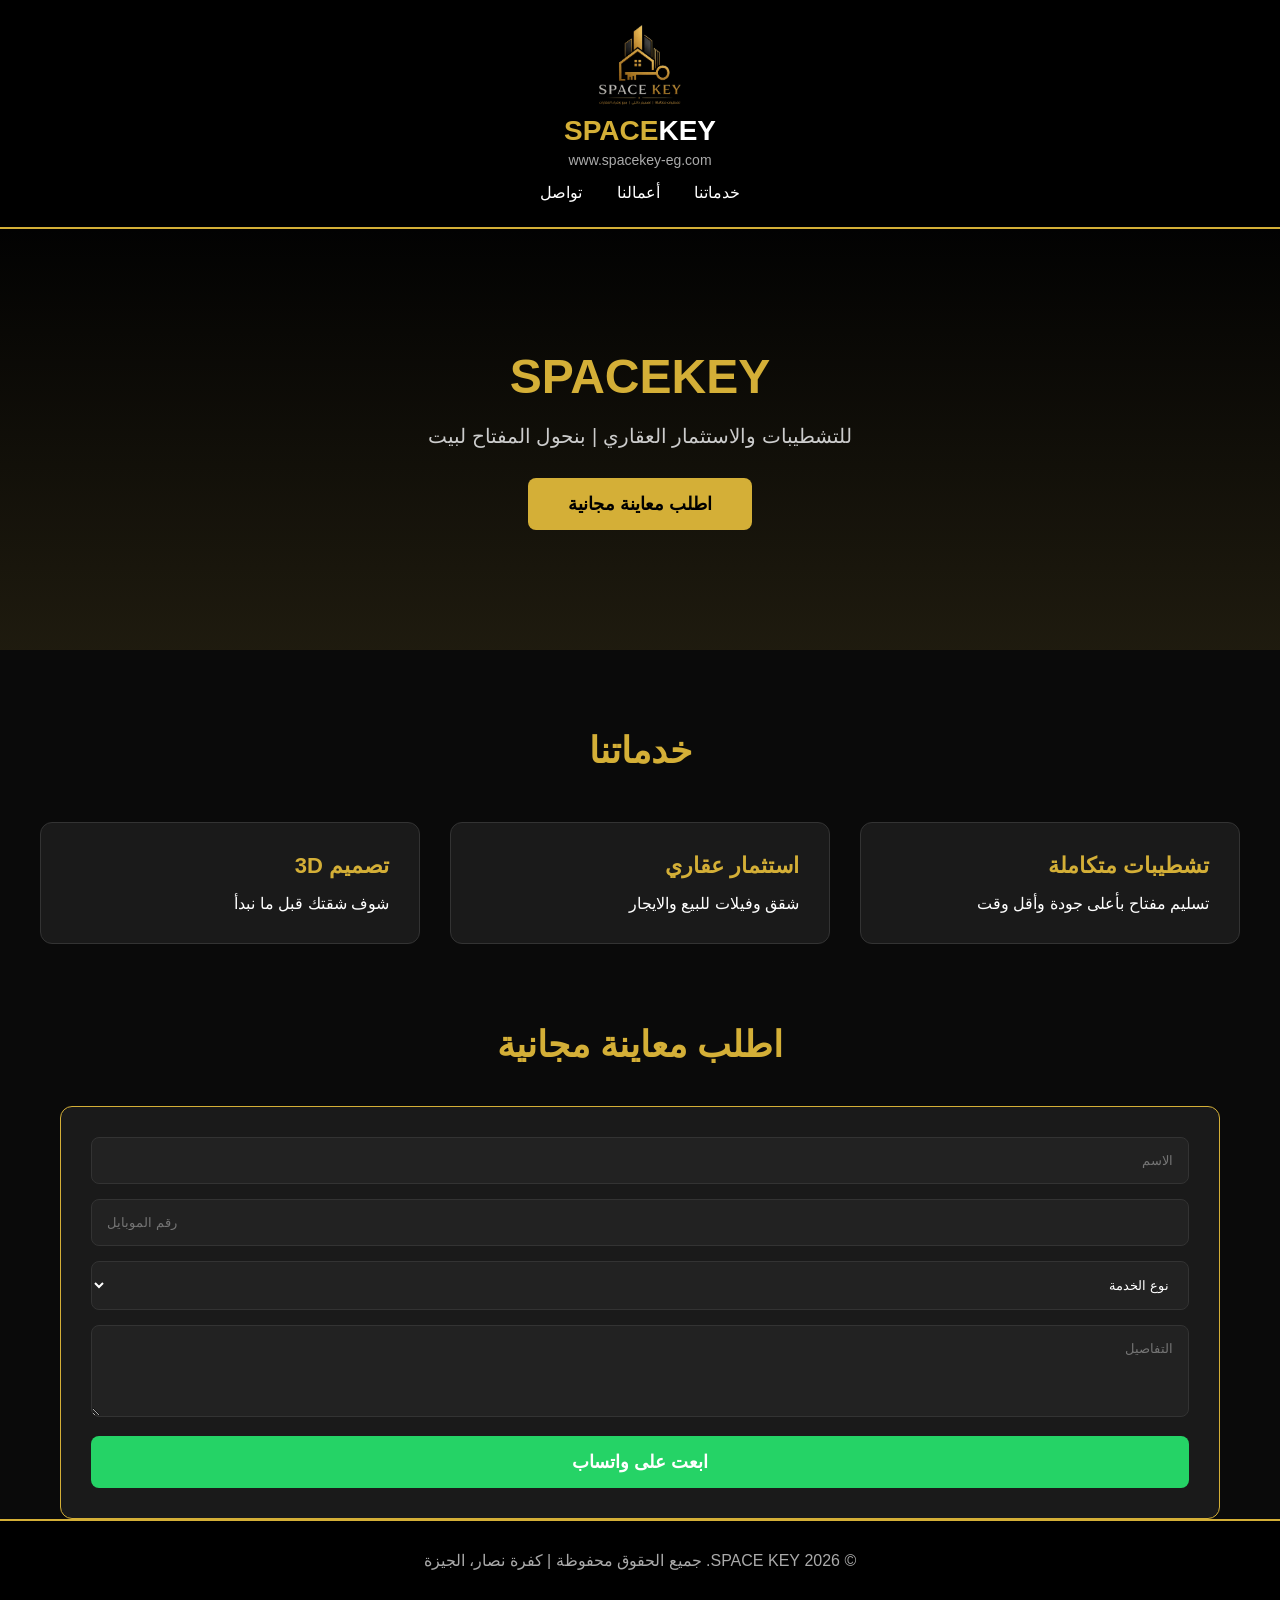
==== index.html @ 09a6b68d "Update index.html" ====
<!DOCTYPE html>
<html lang="ar" dir="rtl">
<head>
    <meta charset="UTF-8">
    <title>SPACE KEY | للتشطيبات والاستثمار العقاري</title>
    <meta name="viewport" content="width=device-width, initial-scale=1.0">
    <style>
        *{margin:0; padding:0; box-sizing:border-box; font-family:'Cairo', sans-serif;}
        body{background:#0a0a0a; color:#fff;}
        .container{max-width:1200px; margin:auto; padding:0 20px;}
        
        /* الهيدر الجديد */
        header{background:#000; padding:25px 0; border-bottom:2px solid #D4AF37; position:sticky; top:0; z-index:1000; text-align:center;}
        .logo-img{height:80px; display:block; margin:0 auto 10px;}
        .logo-text{font-size:28px; font-weight:bold; color:#D4AF37;}
        .logo-text span{color:#fff;}
        .domain{color:#aaa; font-size:14px; margin-top:5px;}
        nav{margin-top:15px;}
        nav a{color:#fff; text-decoration:none; margin:0 15px; transition:0.3s;}
        nav a:hover{color:#D4AF37;}
        
        /* البانر */
        .hero{background:linear-gradient(rgba(0,0,0,0.8), rgba(212,175,55,0.1)), url('https://images.unsplash.com/photo-1600585154340-be6161a56a0c?q=80') center/cover; padding:120px 0; text-align:center;}
        .hero h1{font-size:48px; margin-bottom:20px; color:#D4AF37;}
        .hero p{font-size:20px; margin-bottom:30px; color:#ccc;}
        .btn{background:#D4AF37; color:#000; padding:15px 40px; border:none; border-radius:8px; font-size:18px; font-weight:bold; cursor:pointer; text-decoration:none; display:inline-block; transition:0.3s;}
        .btn:hover{background:#fff; transform:scale(1.05);}
        
        /* الخدمات */
        .services{padding:80px 0;}
        .services h2{text-align:center; font-size:36px; margin-bottom:50px; color:#D4AF37;}
        .grid{display:grid; grid-template-columns:repeat(auto-fit, minmax(300px, 1fr)); gap:30px;}
        .card{background:#1a1a1a; padding:30px; border-radius:12px; border:1px solid #333; transition:0.3s;}
        .card:hover{border-color:#D4AF37; transform:translateY(-10px);}
        .card h3{color:#D4AF37; margin-bottom:15px; font-size:22px;}
        
        <!-- أعمالنا -->
<section class="portfolio" id="portfolio" style="padding:80px 0; background:#0a0a0a;">
    <div class="container">
        <h2 style="text-align:center; font-size:36px; margin-bottom:50px; color:#D4AF37;">أعمالنا</h2>
        
        <div class="grid">
            <!-- مشروع 1 -->
            <div class="card">
                <img src="project1.jpg" alt="تشطيب شقة" style="width:100%; height:220px; object-fit:cover; border-radius:8px; margin-bottom:15px;">
                <h3>تشطيب شقة 120م - المعادي</h3>
                <p>تسليم مفتاح خلال 45 يوم | ستايل مودرن</p>
            </div>

            <!-- مشروع 2 -->
            <div class="card">
                <img src="project2.jpg" alt="فيلا" style="width:100%; height:220px; object-fit:cover; border-radius:8px; margin-bottom:15px;">
                <h3>فيلا 400م - التجمع</h3>
                <p>تصميم داخلي + 3D قبل التنفيذ</p>
            </div>

            <!-- مشروع 3 -->
            <div class="card">
                <img src="project3.jpg" alt="مكتب" style="width:100%; height:220px; object-fit:cover; border-radius:8px; margin-bottom:15px;">
                <h3>مكتب إداري - الدقي</h3>
                <p>تشطيب تجاري فاخر</p>
            </div>
        </div>

        <div style="text-align:center; margin-top:40px;">
            <a href="https://wa.me/201xxxxxxxxx" class="btn">عايز شقة زي دي؟ كلمنا</a>
        </div>
    </div>
</section>
        
        /* الفورم */
        .contact{padding:80px 0; background:#111;}
        .contact h2{text-align:center; font-size:36px; margin-bottom:40px; color:#D4AF37;}
        form{background:#1a1a1a; padding:30px; border-radius:12px; border:1px solid #D4AF37;}
        input, select, textarea{width:100%; padding:15px; margin-bottom:15px; background:#222; border:1px solid #333; color:#fff; border-radius:8px;}
        input:focus, textarea:focus{border-color:#D4AF37; outline:none;}
        
        /* الفوتر */
        footer{background:#000; text-align:center; padding:30px 0; border-top:2px solid #D4AF37; color:#aaa;}
    </style>
</head>
<body>
    <header>
        <div class="container">
            <!-- اللوجو في النص -->
            <img src="images/logo.png" alt="SPACE KEY Logo" class="logo-img">

<div class="logo-text">
    SPACE<span>KEY</span>
</div>
            <div class="domain">www.spacekey-eg.com</div>
            
            <nav style="margin-top:15px;">
    <a href="#services">خدماتنا</a>
    <a href="#portfolio">أعمالنا</a>
    <a href="#contact">تواصل</a>
</nav>
        </div>
    </header>

    <section class="hero">
        <div class="container">
            <h1> SPACE<span>KEY</span> </h1>
            <p>للتشطيبات والاستثمار العقاري | بنحول المفتاح لبيت</p>
            <a href="#contact" class="btn">اطلب معاينة مجانية</a>
        </div>
    </section>

    <section class="services container" id="services">
        <h2>خدماتنا</h2>
        <div class="grid">
            <div class="card">
                <h3>تشطيبات متكاملة</h3>
                <p>تسليم مفتاح بأعلى جودة وأقل وقت</p>
            </div>
            <div class="card">
                <h3>استثمار عقاري</h3>
                <p>شقق وفيلات للبيع والايجار</p>
            </div>
            <div class="card">
                <h3>تصميم 3D</h3>
                <p>شوف شقتك قبل ما نبدأ</p>
            </div>
        </div>
    </section>

    <section class="contact" id="contact">
        <div class="container">
            <h2>اطلب معاينة مجانية</h2>
            <form id="whatsappForm">
                <input type="text" id="name" placeholder="الاسم" required>
                <input type="tel" id="phone" placeholder="رقم الموبايل" required>
                <select id="service">
                    <option>نوع الخدمة</option>
                    <option>تشطيب شقة</option>
                    <option>تشطيب فيلا</option>
                    <option>شراء عقار</option>
                </select>
                <textarea id="message" placeholder="التفاصيل" rows="4"></textarea>
                <button type="submit" class="btn" style="width:100%; background:#25D366; color:#fff;">ابعت على واتساب</button>
            </form>
        </div>
    </section>

    <footer>
        <p>© 2026 SPACE KEY. جميع الحقوق محفوظة | كفرة نصار، الجيزة</p>
    </footer>

    <script>
    document.getElementById('whatsappForm').addEventListener('submit', function(e){
        e.preventDefault();
        var name = document.getElementById('name').value;
        var phone = document.getElementById('phone').value;
        var service = document.getElementById('service').value;
        var message = document.getElementById('message').value;
        var whatsappMessage = `عميل جديد من موقع SPACE KEY %0A%0Aالاسم: ${name} %0Aالموبايل: ${phone} %0Aالخدمة: ${service} %0Aالتفاصيل: ${message}`;
        var whatsappURL = `https://wa.me/201011904232?text=${whatsappMessage}`;
        window.open(whatsappURL, '_blank');
    });
    </script>
</body>
</html>
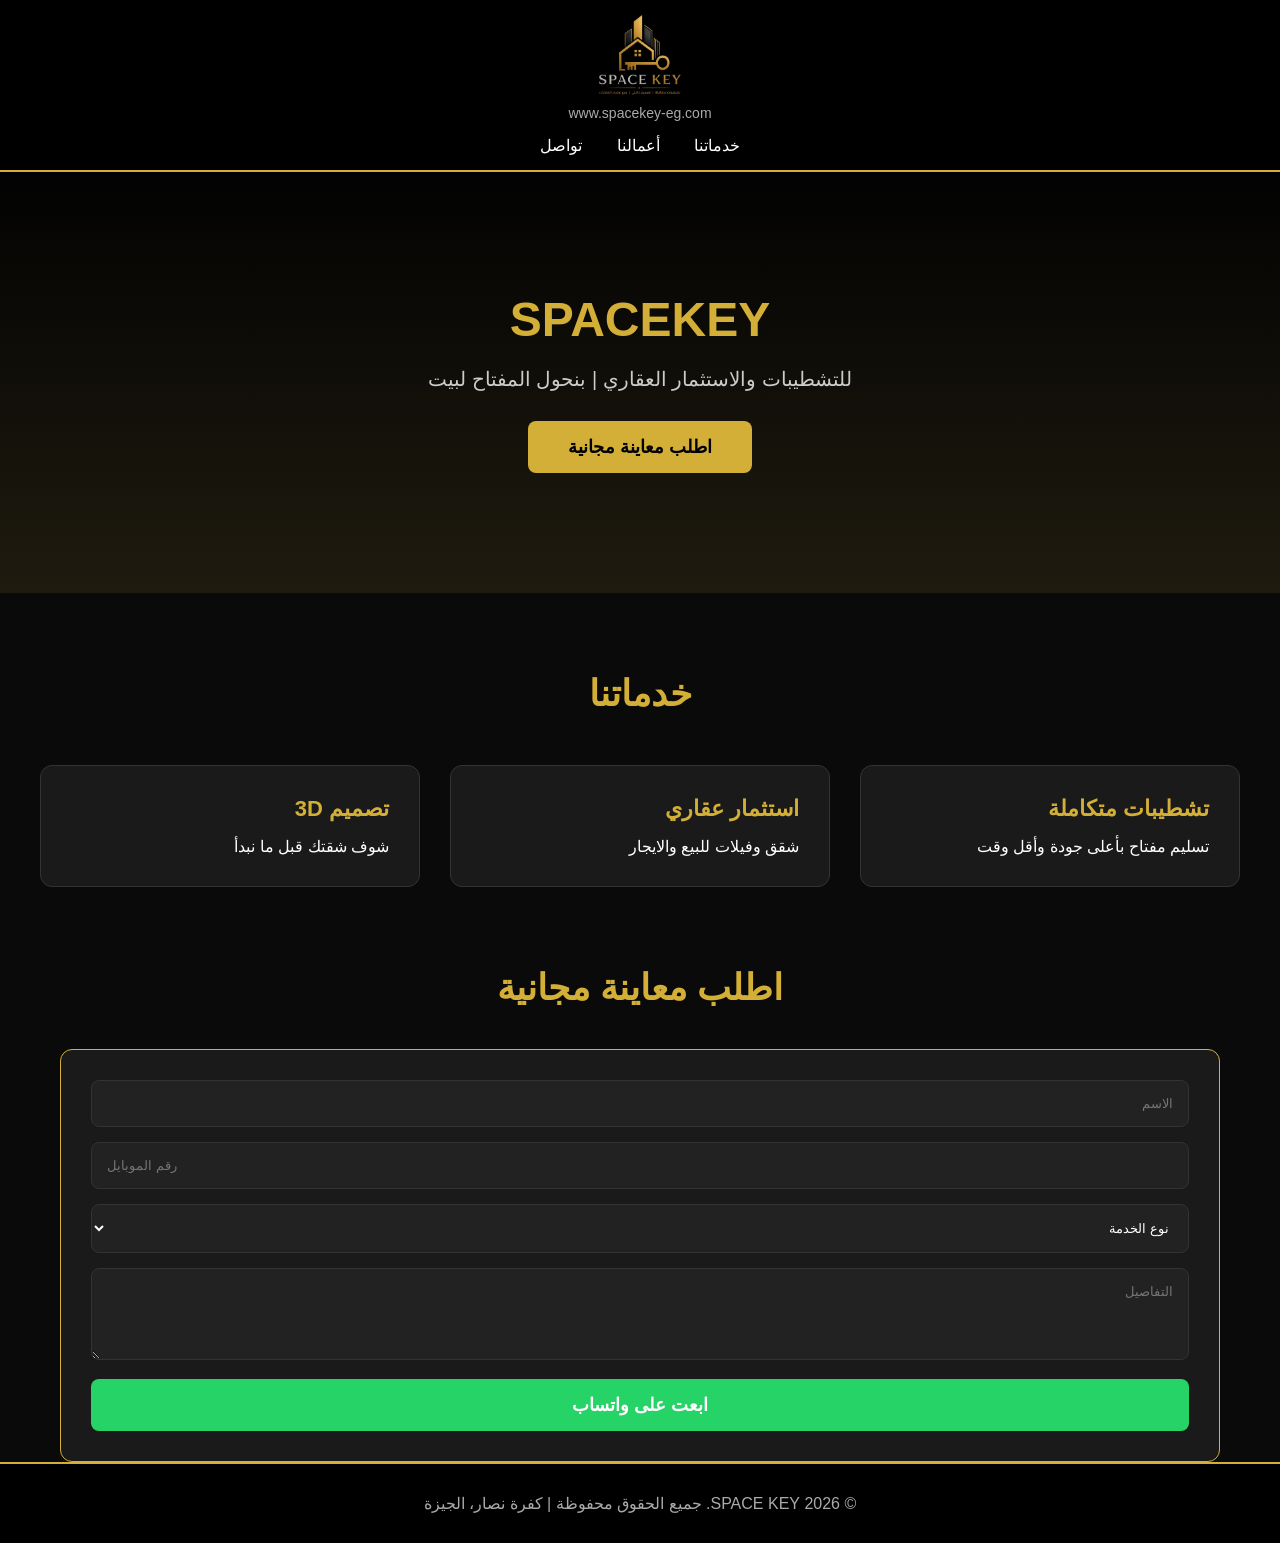
==== commit b4c9d510: "Update index.html" ====
--- a/index.html
+++ b/index.html
@@ -10,7 +10,7 @@
         .container{max-width:1200px; margin:auto; padding:0 20px;}
         
         /* الهيدر الجديد */
-        header{background:#000; padding:25px 0; border-bottom:2px solid #D4AF37; position:sticky; top:0; z-index:1000; text-align:center;}
+        header{background:#000; padding:15px 0; border-bottom:2px solid #D4AF37; position:sticky; top:0; z-index:1000; text-align:center;}
         .logo-img{height:80px; display:block; margin:0 auto 10px;}
         .logo-text{font-size:28px; font-weight:bold; color:#D4AF37;}
         .logo-text span{color:#fff;}
@@ -84,10 +84,6 @@
         <div class="container">
             <!-- اللوجو في النص -->
             <img src="images/logo.png" alt="SPACE KEY Logo" class="logo-img">
-
-<div class="logo-text">
-    SPACE<span>KEY</span>
-</div>
             <div class="domain">www.spacekey-eg.com</div>
             
             <nav style="margin-top:15px;">
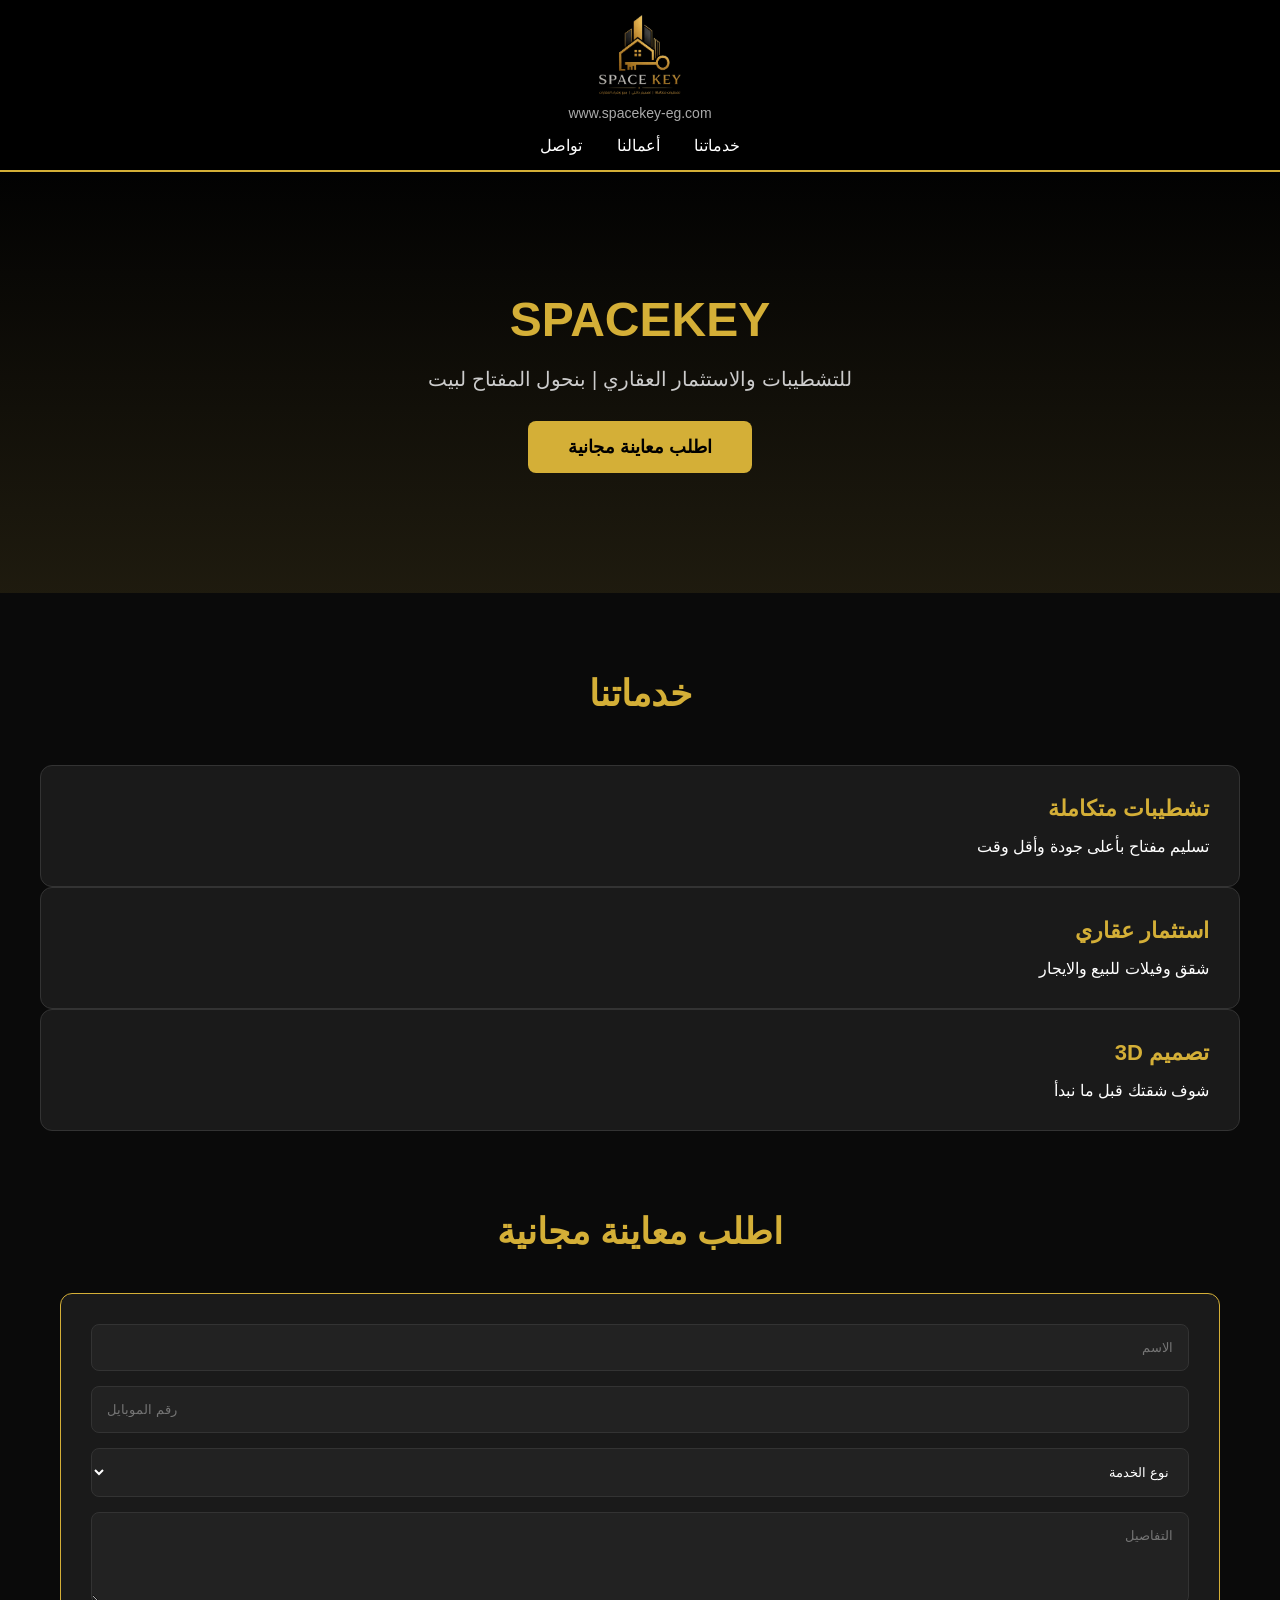
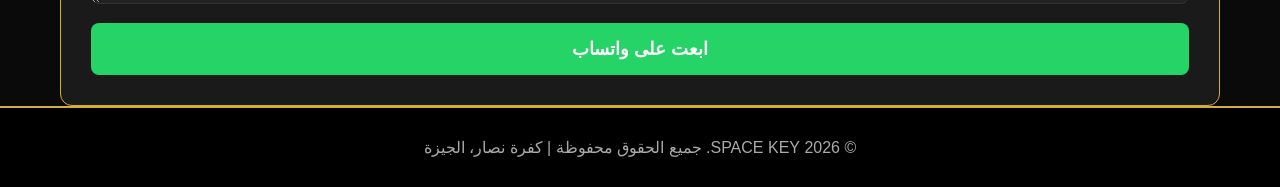
==== commit e319ab09: "Fix HTML encoding issues in index.html" ====
--- a/index.html
+++ b/index.html
@@ -29,11 +29,12 @@
         /* الخدمات */
         .services{padding:80px 0;}
         .services h2{text-align:center; font-size:36px; margin-bottom:50px; color:#D4AF37;}
+        <a href="#portfolio">أعمالنا</a>
         .grid{display:grid; grid-template-columns:repeat(auto-fit, minmax(300px, 1fr)); gap:30px;}
         .card{background:#1a1a1a; padding:30px; border-radius:12px; border:1px solid #333; transition:0.3s;}
         .card:hover{border-color:#D4AF37; transform:translateY(-10px);}
         .card h3{color:#D4AF37; margin-bottom:15px; font-size:22px;}
-        
+       
         <!-- أعمالنا -->
 <section class="portfolio" id="portfolio" style="padding:80px 0; background:#0a0a0a;">
     <div class="container">
@@ -63,7 +64,7 @@
         </div>
 
         <div style="text-align:center; margin-top:40px;">
-            <a href="https://wa.me/201xxxxxxxxx" class="btn">عايز شقة زي دي؟ كلمنا</a>
+            <a href="https://wa.me/201011904232" class="btn">عايز شقة زي دي؟ كلمنا</a>
         </div>
     </div>
 </section>
@@ -83,7 +84,7 @@
     <header>
         <div class="container">
             <!-- اللوجو في النص -->
-            <img src="images/logo.png" alt="SPACE KEY Logo" class="logo-img">
+            <img src="images/logo.png" alt="SPACE KEY Logo" class="logo-img" font-size:60px; >
             <div class="domain">www.spacekey-eg.com</div>
             
             <nav style="margin-top:15px;">
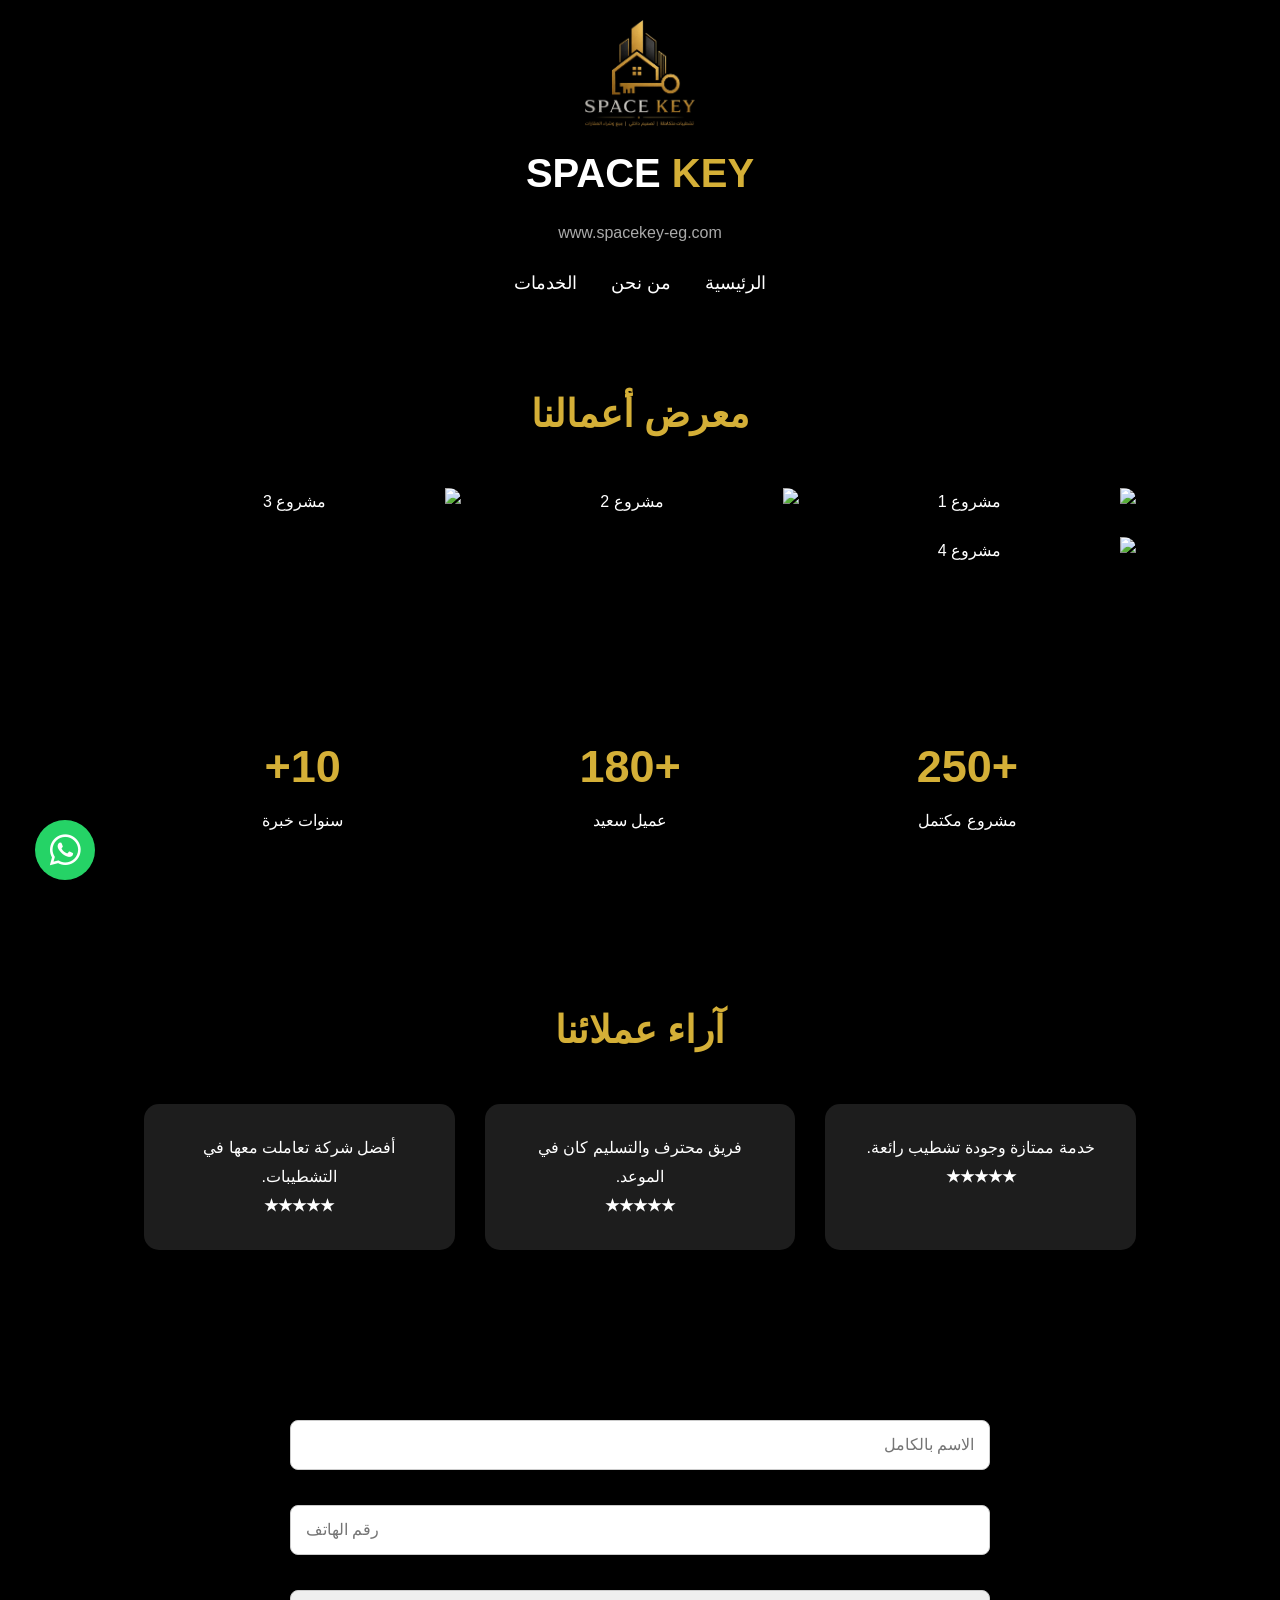
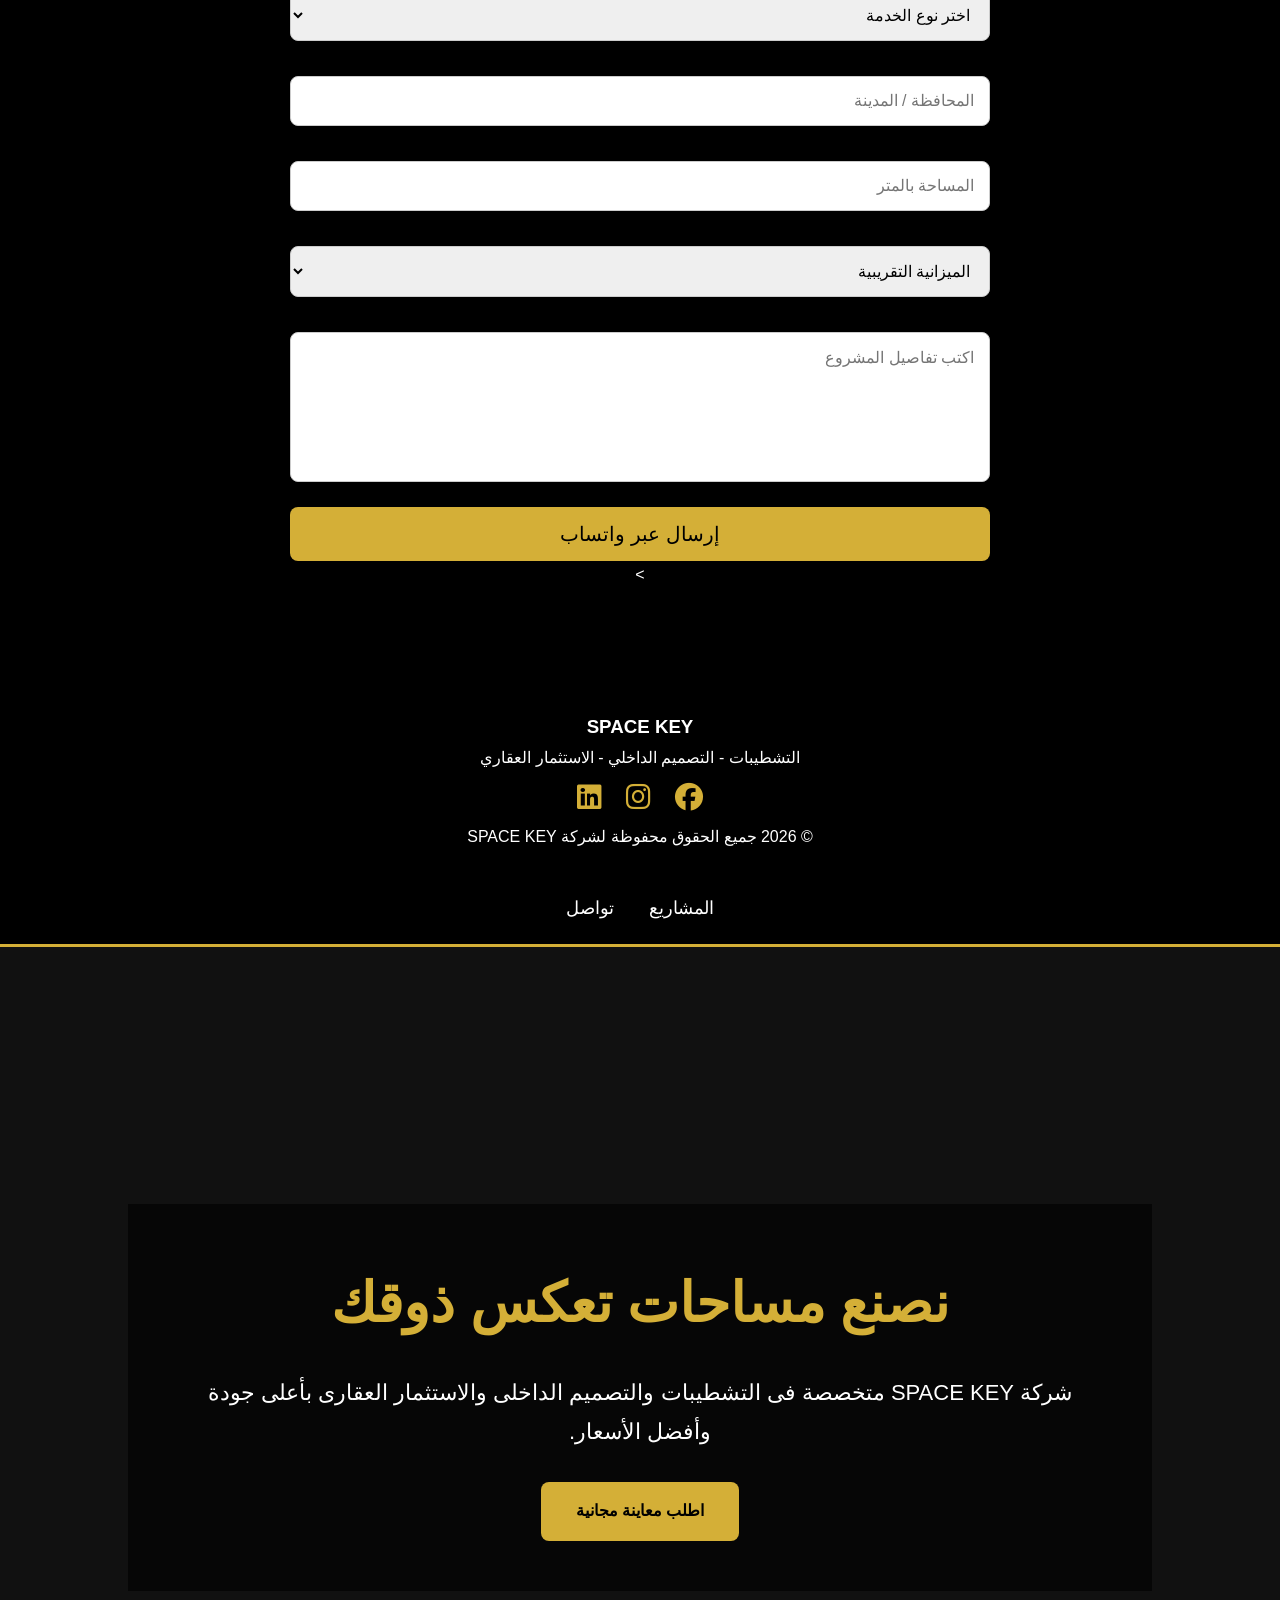
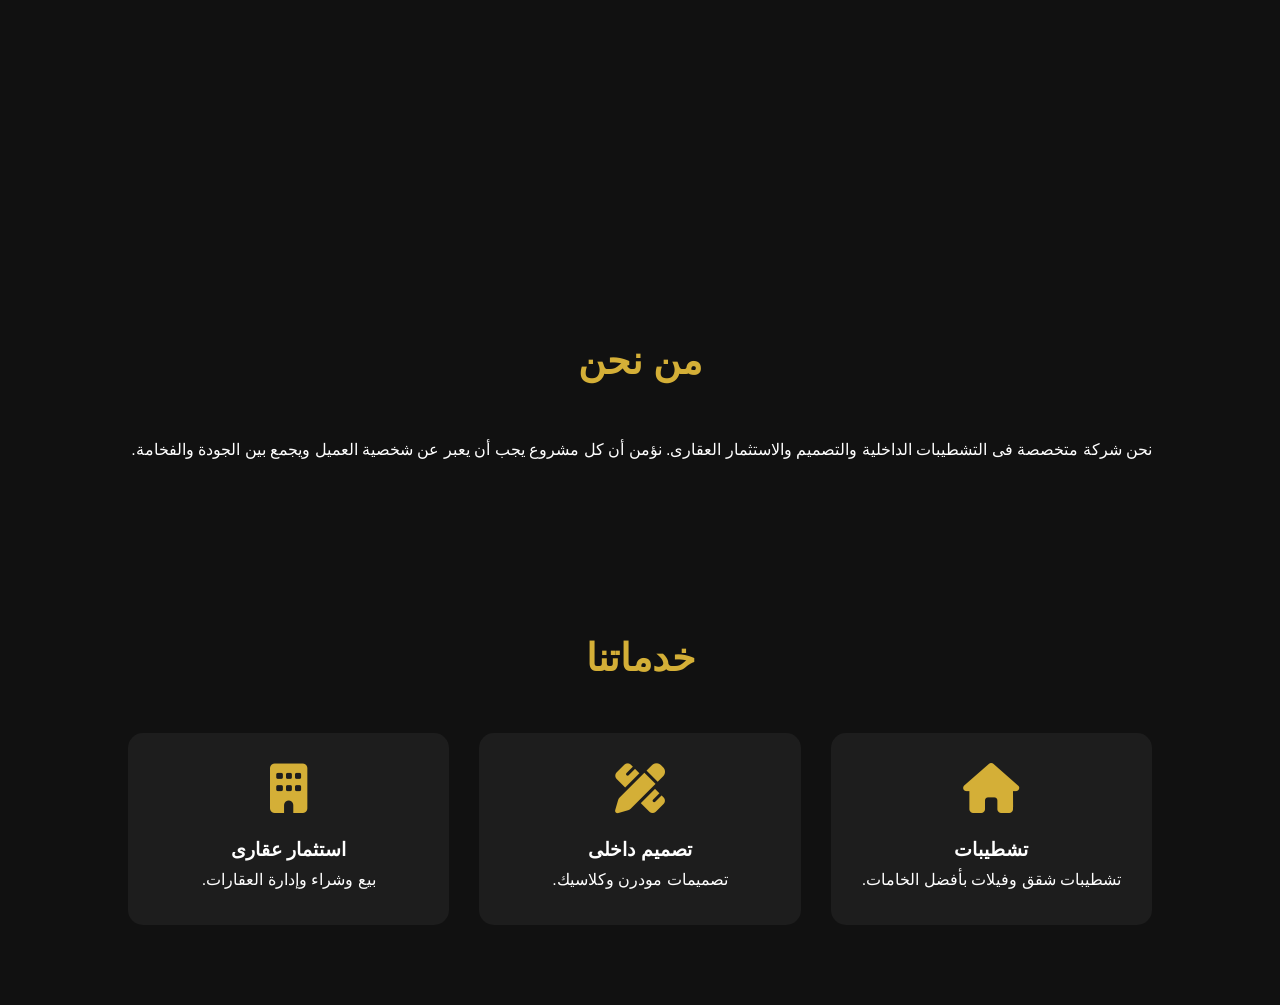
==== commit 63c2cf43: "Add files via upload" ====
--- a/index.html
+++ b/index.html
@@ -1,159 +1,286 @@
 <!DOCTYPE html>
 <html lang="ar" dir="rtl">
+
 <head>
     <meta charset="UTF-8">
-    <title>SPACE KEY | للتشطيبات والاستثمار العقاري</title>
     <meta name="viewport" content="width=device-width, initial-scale=1.0">
-    <style>
-        *{margin:0; padding:0; box-sizing:border-box; font-family:'Cairo', sans-serif;}
-        body{background:#0a0a0a; color:#fff;}
-        .container{max-width:1200px; margin:auto; padding:0 20px;}
-        
-        /* الهيدر الجديد */
-        header{background:#000; padding:15px 0; border-bottom:2px solid #D4AF37; position:sticky; top:0; z-index:1000; text-align:center;}
-        .logo-img{height:80px; display:block; margin:0 auto 10px;}
-        .logo-text{font-size:28px; font-weight:bold; color:#D4AF37;}
-        .logo-text span{color:#fff;}
-        .domain{color:#aaa; font-size:14px; margin-top:5px;}
-        nav{margin-top:15px;}
-        nav a{color:#fff; text-decoration:none; margin:0 15px; transition:0.3s;}
-        nav a:hover{color:#D4AF37;}
-        
-        /* البانر */
-        .hero{background:linear-gradient(rgba(0,0,0,0.8), rgba(212,175,55,0.1)), url('https://images.unsplash.com/photo-1600585154340-be6161a56a0c?q=80') center/cover; padding:120px 0; text-align:center;}
-        .hero h1{font-size:48px; margin-bottom:20px; color:#D4AF37;}
-        .hero p{font-size:20px; margin-bottom:30px; color:#ccc;}
-        .btn{background:#D4AF37; color:#000; padding:15px 40px; border:none; border-radius:8px; font-size:18px; font-weight:bold; cursor:pointer; text-decoration:none; display:inline-block; transition:0.3s;}
-        .btn:hover{background:#fff; transform:scale(1.05);}
-        
-        /* الخدمات */
-        .services{padding:80px 0;}
-        .services h2{text-align:center; font-size:36px; margin-bottom:50px; color:#D4AF37;}
-        <a href="#portfolio">أعمالنا</a>
-        .grid{display:grid; grid-template-columns:repeat(auto-fit, minmax(300px, 1fr)); gap:30px;}
-        .card{background:#1a1a1a; padding:30px; border-radius:12px; border:1px solid #333; transition:0.3s;}
-        .card:hover{border-color:#D4AF37; transform:translateY(-10px);}
-        .card h3{color:#D4AF37; margin-bottom:15px; font-size:22px;}
-       
-        <!-- أعمالنا -->
-<section class="portfolio" id="portfolio" style="padding:80px 0; background:#0a0a0a;">
-    <div class="container">
-        <h2 style="text-align:center; font-size:36px; margin-bottom:50px; color:#D4AF37;">أعمالنا</h2>
-        
-        <div class="grid">
-            <!-- مشروع 1 -->
-            <div class="card">
-                <img src="project1.jpg" alt="تشطيب شقة" style="width:100%; height:220px; object-fit:cover; border-radius:8px; margin-bottom:15px;">
-                <h3>تشطيب شقة 120م - المعادي</h3>
-                <p>تسليم مفتاح خلال 45 يوم | ستايل مودرن</p>
-            </div>
-
-            <!-- مشروع 2 -->
-            <div class="card">
-                <img src="project2.jpg" alt="فيلا" style="width:100%; height:220px; object-fit:cover; border-radius:8px; margin-bottom:15px;">
-                <h3>فيلا 400م - التجمع</h3>
-                <p>تصميم داخلي + 3D قبل التنفيذ</p>
-            </div>
-
-            <!-- مشروع 3 -->
-            <div class="card">
-                <img src="project3.jpg" alt="مكتب" style="width:100%; height:220px; object-fit:cover; border-radius:8px; margin-bottom:15px;">
-                <h3>مكتب إداري - الدقي</h3>
-                <p>تشطيب تجاري فاخر</p>
-            </div>
+    <title>SPACE KEY | التشطيبات والاستثمار العقاري</title>
+    <script src="script.js"></script>
+    <link rel="stylesheet" href="style.css">
+
+    <link rel="stylesheet"
+        href="https://cdnjs.cloudflare.com/ajax/libs/font-awesome/6.5.2/css/all.min.css">
+</head>
+
+<body>
+
+<header>
+
+    <img src="images/logo.png" class="logo-img" alt="SPACE KEY">
+
+    <h1 class="logo-text">
+        SPACE <span>KEY</span>
+    </h1>
+
+    <p class="domain">
+        www.spacekey-eg.com
+    </p>
+
+    <nav>
+
+        <a href="#home">الرئيسية</a>
+
+        <a href="#about">من نحن</a>
+
+        <a href="#services">الخدمات</a>
+        <section id="projects" class="projects">
+
+    <h2>معرض أعمالنا</h2>
+
+    <div class="gallery">
+
+        <img src="images/project1.jpg" alt="مشروع 1">
+
+        <img src="images/project2.jpg" alt="مشروع 2">
+
+        <img src="images/project3.jpg" alt="مشروع 3">
+
+        <img src="images/project4.jpg" alt="مشروع 4">
+
+    </div>
+
+</section>
+
+<section class="stats">
+
+    <div class="stat">
+        <h3>+250</h3>
+        <p>مشروع مكتمل</p>
+    </div>
+
+    <div class="stat">
+        <h3>+180</h3>
+        <p>عميل سعيد</p>
+    </div>
+
+    <div class="stat">
+        <h3>10+</h3>
+        <p>سنوات خبرة</p>
+    </div>
+
+</section>
+
+<section class="testimonials">
+
+    <h2>آراء عملائنا</h2>
+
+    <div class="cards">
+
+        <div class="card">
+            <p>
+                خدمة ممتازة وجودة تشطيب رائعة.
+            </p>
+            <h4>★★★★★</h4>
         </div>
 
-        <div style="text-align:center; margin-top:40px;">
-            <a href="https://wa.me/201011904232" class="btn">عايز شقة زي دي؟ كلمنا</a>
+        <div class="card">
+            <p>
+                فريق محترف والتسليم كان في الموعد.
+            </p>
+            <h4>★★★★★</h4>
         </div>
-    </div>
-</section>
-        
-        /* الفورم */
-        .contact{padding:80px 0; background:#111;}
-        .contact h2{text-align:center; font-size:36px; margin-bottom:40px; color:#D4AF37;}
-        form{background:#1a1a1a; padding:30px; border-radius:12px; border:1px solid #D4AF37;}
-        input, select, textarea{width:100%; padding:15px; margin-bottom:15px; background:#222; border:1px solid #333; color:#fff; border-radius:8px;}
-        input:focus, textarea:focus{border-color:#D4AF37; outline:none;}
-        
-        /* الفوتر */
-        footer{background:#000; text-align:center; padding:30px 0; border-top:2px solid #D4AF37; color:#aaa;}
-    </style>
-</head>
-<body>
-    <header>
-        <div class="container">
-            <!-- اللوجو في النص -->
-            <img src="images/logo.png" alt="SPACE KEY Logo" class="logo-img" font-size:60px; >
-            <div class="domain">www.spacekey-eg.com</div>
-            
-            <nav style="margin-top:15px;">
-    <a href="#services">خدماتنا</a>
-    <a href="#portfolio">أعمالنا</a>
-    <a href="#contact">تواصل</a>
-</nav>
+
+        <div class="card">
+            <p>
+                أفضل شركة تعاملت معها في التشطيبات.
+            </p>
+            <h4>★★★★★</h4>
         </div>
-    </header>
-
-    <section class="hero">
-        <div class="container">
-            <h1> SPACE<span>KEY</span> </h1>
-            <p>للتشطيبات والاستثمار العقاري | بنحول المفتاح لبيت</p>
-            <a href="#contact" class="btn">اطلب معاينة مجانية</a>
-        </div>
-    </section>
-
-    <section class="services container" id="services">
-        <h2>خدماتنا</h2>
-        <div class="grid">
-            <div class="card">
-                <h3>تشطيبات متكاملة</h3>
-                <p>تسليم مفتاح بأعلى جودة وأقل وقت</p>
-            </div>
-            <div class="card">
-                <h3>استثمار عقاري</h3>
-                <p>شقق وفيلات للبيع والايجار</p>
-            </div>
-            <div class="card">
-                <h3>تصميم 3D</h3>
-                <p>شوف شقتك قبل ما نبدأ</p>
-            </div>
-        </div>
-    </section>
-
-    <section class="contact" id="contact">
-        <div class="container">
-            <h2>اطلب معاينة مجانية</h2>
-            <form id="whatsappForm">
-                <input type="text" id="name" placeholder="الاسم" required>
-                <input type="tel" id="phone" placeholder="رقم الموبايل" required>
-                <select id="service">
-                    <option>نوع الخدمة</option>
-                    <option>تشطيب شقة</option>
-                    <option>تشطيب فيلا</option>
-                    <option>شراء عقار</option>
-                </select>
-                <textarea id="message" placeholder="التفاصيل" rows="4"></textarea>
-                <button type="submit" class="btn" style="width:100%; background:#25D366; color:#fff;">ابعت على واتساب</button>
-            </form>
-        </div>
-    </section>
-
-    <footer>
-        <p>© 2026 SPACE KEY. جميع الحقوق محفوظة | كفرة نصار، الجيزة</p>
-    </footer>
-
-    <script>
-    document.getElementById('whatsappForm').addEventListener('submit', function(e){
-        e.preventDefault();
-        var name = document.getElementById('name').value;
-        var phone = document.getElementById('phone').value;
-        var service = document.getElementById('service').value;
-        var message = document.getElementById('message').value;
-        var whatsappMessage = `عميل جديد من موقع SPACE KEY %0A%0Aالاسم: ${name} %0Aالموبايل: ${phone} %0Aالخدمة: ${service} %0Aالتفاصيل: ${message}`;
-        var whatsappURL = `https://wa.me/201011904232?text=${whatsappMessage}`;
-        window.open(whatsappURL, '_blank');
-    });
-    </script>
+
+    </div>
+
+</section>
+
+<section id="contact" class="contact">
+<form id="contactForm">
+
+<input type="text" id="name" placeholder="الاسم بالكامل" required>
+
+<input type="tel" id="phone" placeholder="رقم الهاتف" required>
+
+<select id="service" required>
+    <option value="">اختر نوع الخدمة</option>
+    <option>تشطيب شقة</option>
+    <option>تشطيب فيلا</option>
+    <option>تشطيب مكتب</option>
+    <option>تشطيب محل تجاري</option>
+    <option>تصميم داخلي</option>
+    <option>بيع عقار</option>
+    <option>شراء عقار</option>
+    <option>استثمار عقاري</option>
+</select>
+
+<input type="text" id="city" placeholder="المحافظة / المدينة">
+
+<input type="number" id="area" placeholder="المساحة بالمتر">
+
+<select id="budget">
+    <option value="">الميزانية التقريبية</option>
+    <option>أقل من 250 ألف</option>
+    <option>250 - 500 ألف</option>
+    <option>500 ألف - مليون</option>
+    <option>أكثر من مليون</option>
+</select>
+
+<textarea id="message" placeholder="اكتب تفاصيل المشروع"></textarea>
+
+<button type="submit">
+إرسال عبر واتساب
+</button>
+
+</form>>
+    
+
+</section>
+
+<a href="https://wa.me/201011904232"
+class="whatsapp"
+target="_blank">
+
+<i class="fa-brands fa-whatsapp"></i>
+
+</a>
+
+<footer>
+
+    <h3>SPACE KEY</h3>
+
+    <p>
+
+        التشطيبات - التصميم الداخلي - الاستثمار العقاري
+
+    </p>
+
+    <div class="social">
+
+        <a href="#"><i class="fa-brands fa-facebook"></i></a>
+
+        <a href="#"><i class="fa-brands fa-instagram"></i></a>
+
+        <a href="#"><i class="fa-brands fa-linkedin"></i></a>
+
+    </div>
+
+    <p>
+
+        © 2026 جميع الحقوق محفوظة لشركة SPACE KEY
+
+    </p>
+
+</footer>
+
+<script src="script.js"></script>
+
 </body>
+
 </html>
+
+        <a href="#projects">المشاريع</a>
+
+        <a href="#contact">تواصل</a>
+
+    </nav>
+
+</header>
+
+<section class="hero" id="home">
+
+    <div class="overlay">
+
+        <h2>
+            نصنع مساحات تعكس ذوقك
+        </h2>
+
+        <p>
+
+            شركة SPACE KEY متخصصة فى التشطيبات
+            والتصميم الداخلى والاستثمار العقارى
+            بأعلى جودة وأفضل الأسعار.
+
+        </p>
+
+        <a href="#contact" class="btn">
+            اطلب معاينة مجانية
+        </a>
+
+    </div>
+
+</section>
+
+<section id="about" class="about">
+
+    <h2>من نحن</h2>
+
+    <p>
+
+        نحن شركة متخصصة فى التشطيبات الداخلية
+        والتصميم والاستثمار العقارى.
+
+        نؤمن أن كل مشروع يجب أن يعبر عن شخصية
+        العميل ويجمع بين الجودة والفخامة.
+
+    </p>
+
+</section>
+
+<section id="services" class="services">
+
+<h2>خدماتنا</h2>
+
+<div class="cards">
+
+<div class="card">
+
+<i class="fa-solid fa-house"></i>
+
+<h3>تشطيبات</h3>
+
+<p>
+
+تشطيبات شقق وفيلات بأفضل الخامات.
+
+</p>
+
+</div>
+
+<div class="card">
+
+<i class="fa-solid fa-pen-ruler"></i>
+
+<h3>تصميم داخلى</h3>
+
+<p>
+
+تصميمات مودرن وكلاسيك.
+
+</p>
+
+</div>
+
+<div class="card">
+
+<i class="fa-solid fa-building"></i>
+
+<h3>استثمار عقارى</h3>
+
+<p>
+
+بيع وشراء وإدارة العقارات.
+
+</p>
+
+</div>
+
+</div>
+
+</section>
--- a/style.css
+++ b/style.css
@@ -0,0 +1,281 @@
+/* إعدادات عامة */
+
+*{
+margin:0;
+padding:0;
+box-sizing:border-box;
+font-family:Tahoma,sans-serif;
+scroll-behavior:smooth;
+}
+
+body{
+background:#111;
+color:#fff;
+line-height:1.8;
+}
+
+/* Header */
+
+header{
+background:#000;
+text-align:center;
+padding:20px;
+border-bottom:3px solid #D4AF37;
+position:sticky;
+top:0;
+z-index:1000;
+}
+
+.logo-img{
+width:110px;
+display:block;
+margin:auto;
+}
+
+.logo-text{
+font-size:40px;
+font-weight:bold;
+margin-top:10px;
+}
+
+.logo-text span{
+color:#D4AF37;
+}
+
+.domain{
+color:#aaa;
+margin:10px 0;
+}
+
+nav{
+margin-top:20px;
+}
+
+nav a{
+color:#fff;
+text-decoration:none;
+margin:0 15px;
+font-size:18px;
+transition:.3s;
+}
+
+nav a:hover{
+color:#D4AF37;
+}
+
+/* Hero */
+
+.hero{
+height:100vh;
+background:url(images/hero.jpg) center center/cover;
+display:flex;
+justify-content:center;
+align-items:center;
+text-align:center;
+}
+
+.overlay{
+background:rgba(0,0,0,.65);
+padding:50px;
+width:100%;
+}
+
+.hero h2{
+font-size:55px;
+margin-bottom:20px;
+}
+
+.hero p{
+font-size:22px;
+margin-bottom:30px;
+}
+
+.btn{
+display:inline-block;
+background:#D4AF37;
+color:#000;
+padding:15px 35px;
+border-radius:8px;
+text-decoration:none;
+font-weight:bold;
+transition:.3s;
+}
+
+.btn:hover{
+background:#fff;
+}
+
+/* الأقسام */
+
+section{
+padding:80px 10%;
+}
+
+section h2{
+text-align:center;
+margin-bottom:40px;
+font-size:38px;
+color:#D4AF37;
+}
+
+/* الخدمات */
+
+.cards{
+display:grid;
+grid-template-columns:repeat(auto-fit,minmax(260px,1fr));
+gap:30px;
+}
+
+.card{
+background:#1d1d1d;
+padding:30px;
+border-radius:15px;
+text-align:center;
+transition:.4s;
+}
+
+.card:hover{
+transform:translateY(-10px);
+box-shadow:0 0 20px #D4AF37;
+}
+
+.card i{
+font-size:50px;
+color:#D4AF37;
+margin-bottom:20px;
+}
+
+/* معرض الصور */
+
+.gallery{
+display:grid;
+grid-template-columns:repeat(auto-fit,minmax(250px,1fr));
+gap:20px;
+}
+
+.gallery img{
+width:100%;
+border-radius:12px;
+transition:.4s;
+}
+
+.gallery img:hover{
+transform:scale(1.05);
+}
+
+/* الإحصائيات */
+
+.stats{
+display:flex;
+justify-content:space-around;
+text-align:center;
+background:#000;
+}
+
+.stat h3{
+font-size:45px;
+color:#D4AF37;
+}
+
+/* نموذج التواصل */
+
+form{
+max-width:700px;
+margin:auto;
+display:flex;
+flex-direction:column;
+gap:15px;
+}
+
+form input,
+form textarea{
+padding:15px;
+border:none;
+border-radius:8px;
+font-size:18px;
+}
+
+form textarea{
+height:150px;
+resize:none;
+}
+
+form button{
+background:#D4AF37;
+color:#000;
+padding:15px;
+border:none;
+font-size:20px;
+cursor:pointer;
+border-radius:8px;
+}
+
+form button:hover{
+background:#fff;
+}
+form input,
+form select,
+form textarea{
+    width:100%;
+    padding:15px;
+    margin:10px 0;
+    border:1px solid #ccc;
+    border-radius:8px;
+    font-size:16px;
+}
+/* زر واتساب */
+
+.whatsapp{
+position:fixed;
+bottom:20px;
+left:20px;
+background:#25D366;
+width:60px;
+height:60px;
+display:flex;
+justify-content:center;
+align-items:center;
+border-radius:50%;
+color:#fff;
+font-size:35px;
+text-decoration:none;
+}
+
+
+/* Footer */
+
+footer{
+background:#000;
+padding:40px;
+text-align:center;
+}
+
+.social a{
+color:#D4AF37;
+font-size:28px;
+margin:0 10px;
+}
+
+/* الهاتف */
+
+@media(max-width:768px){
+
+.hero h2{
+font-size:35px;
+}
+
+.hero p{
+font-size:18px;
+}
+
+nav a{
+display:block;
+margin:10px 0;
+}
+
+.stats{
+flex-direction:column;
+gap:30px;
+}
+
+}
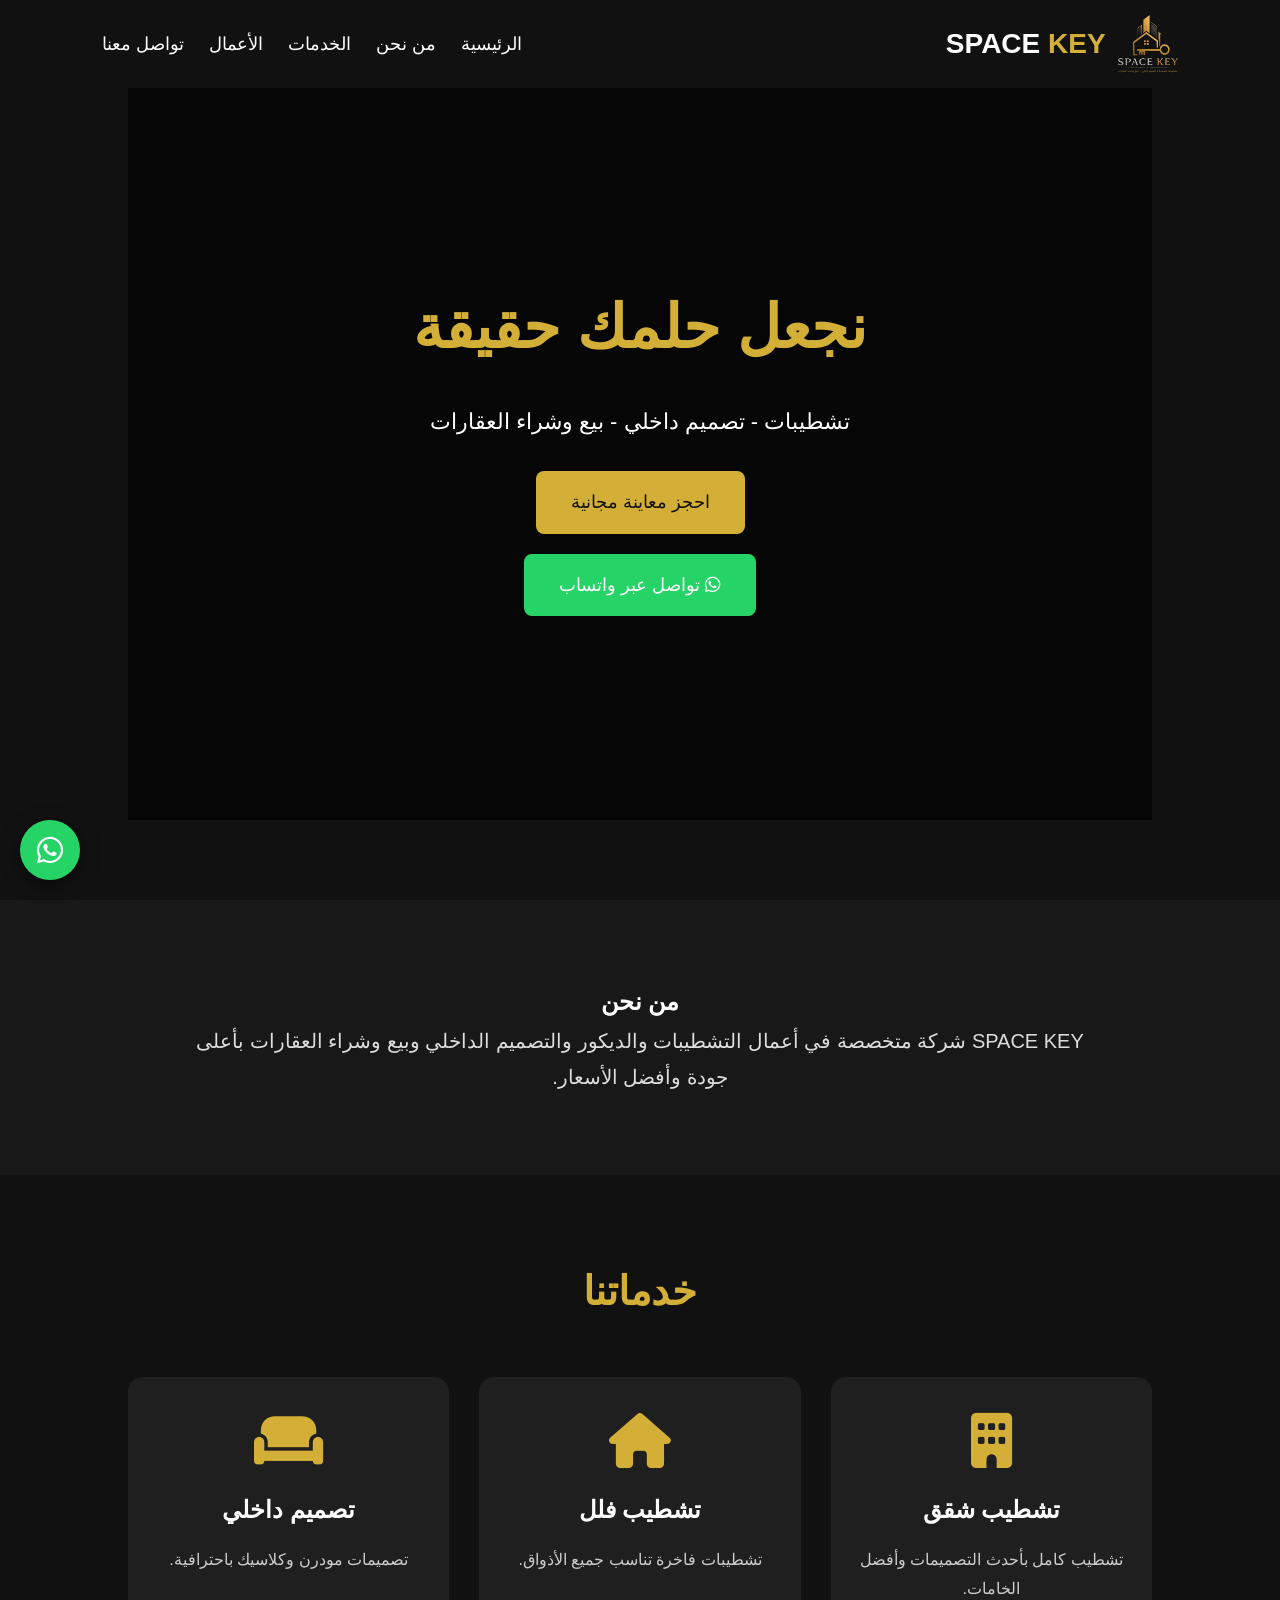
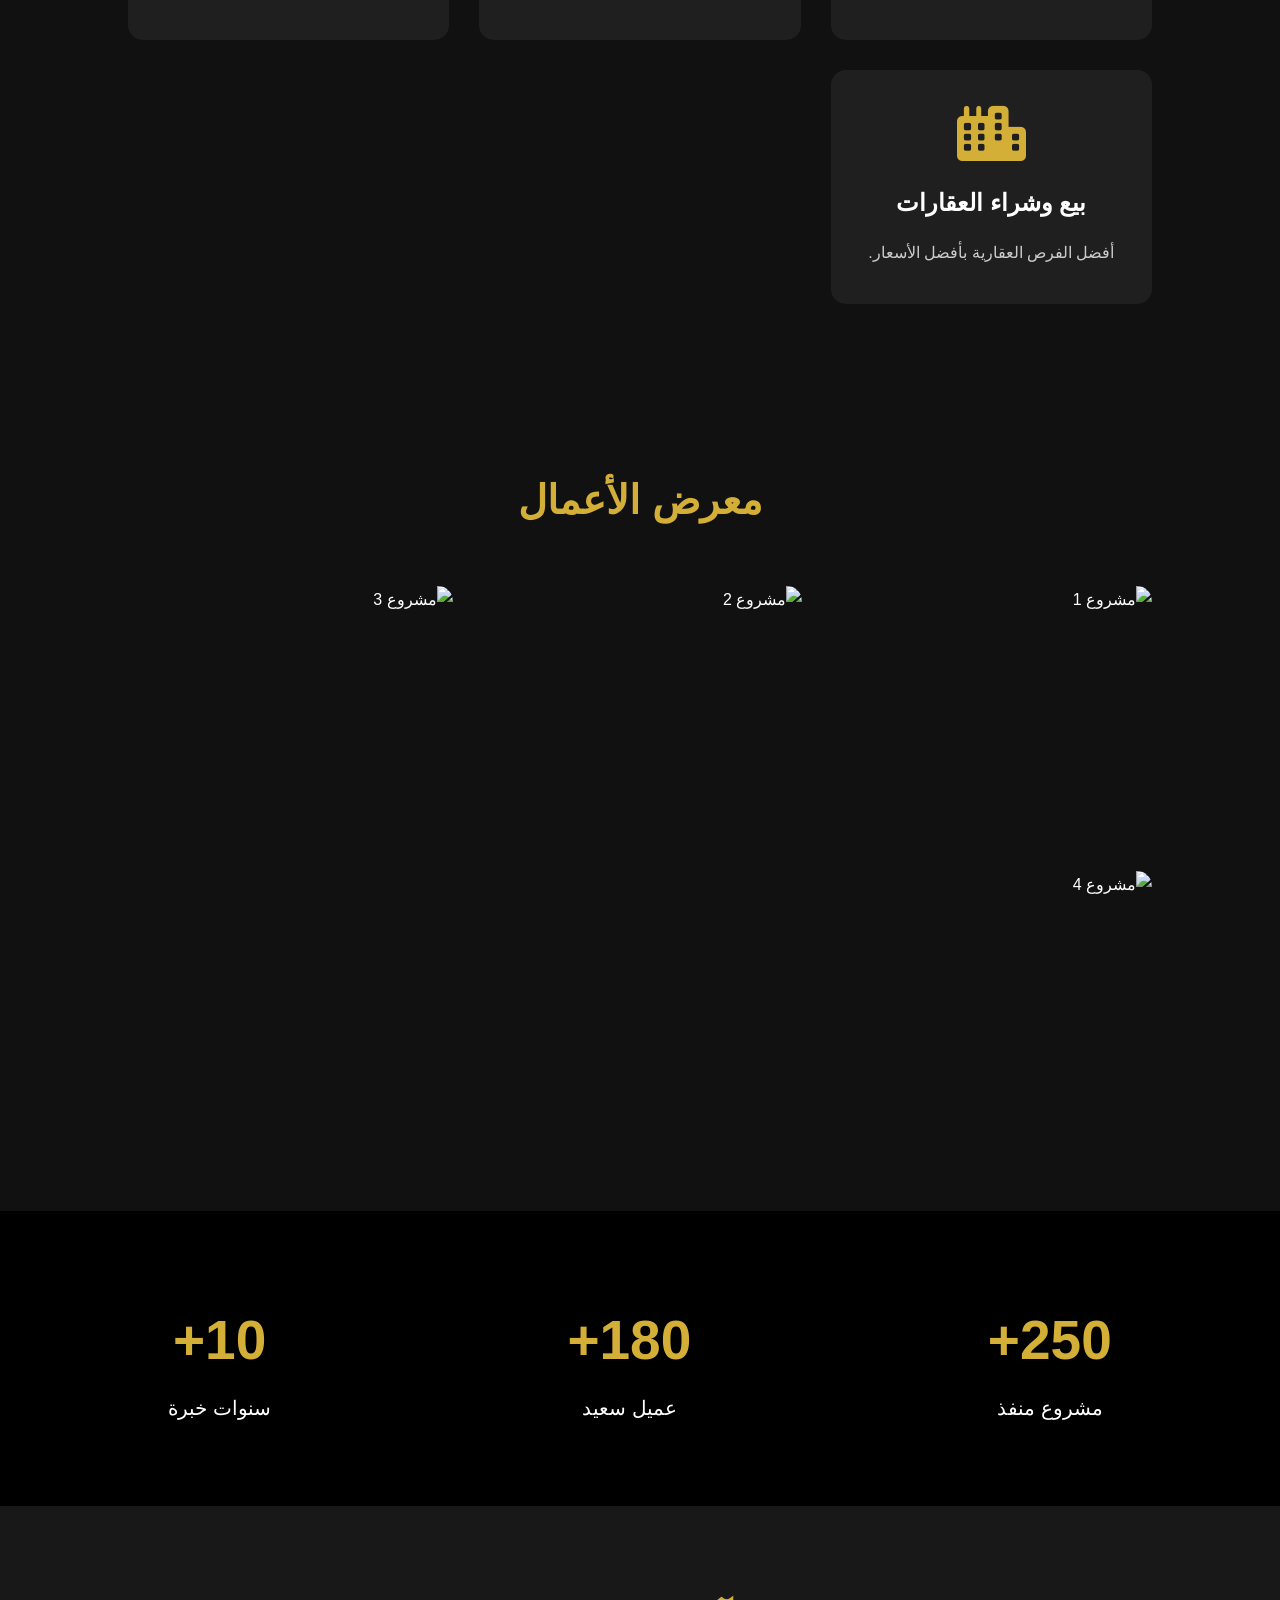
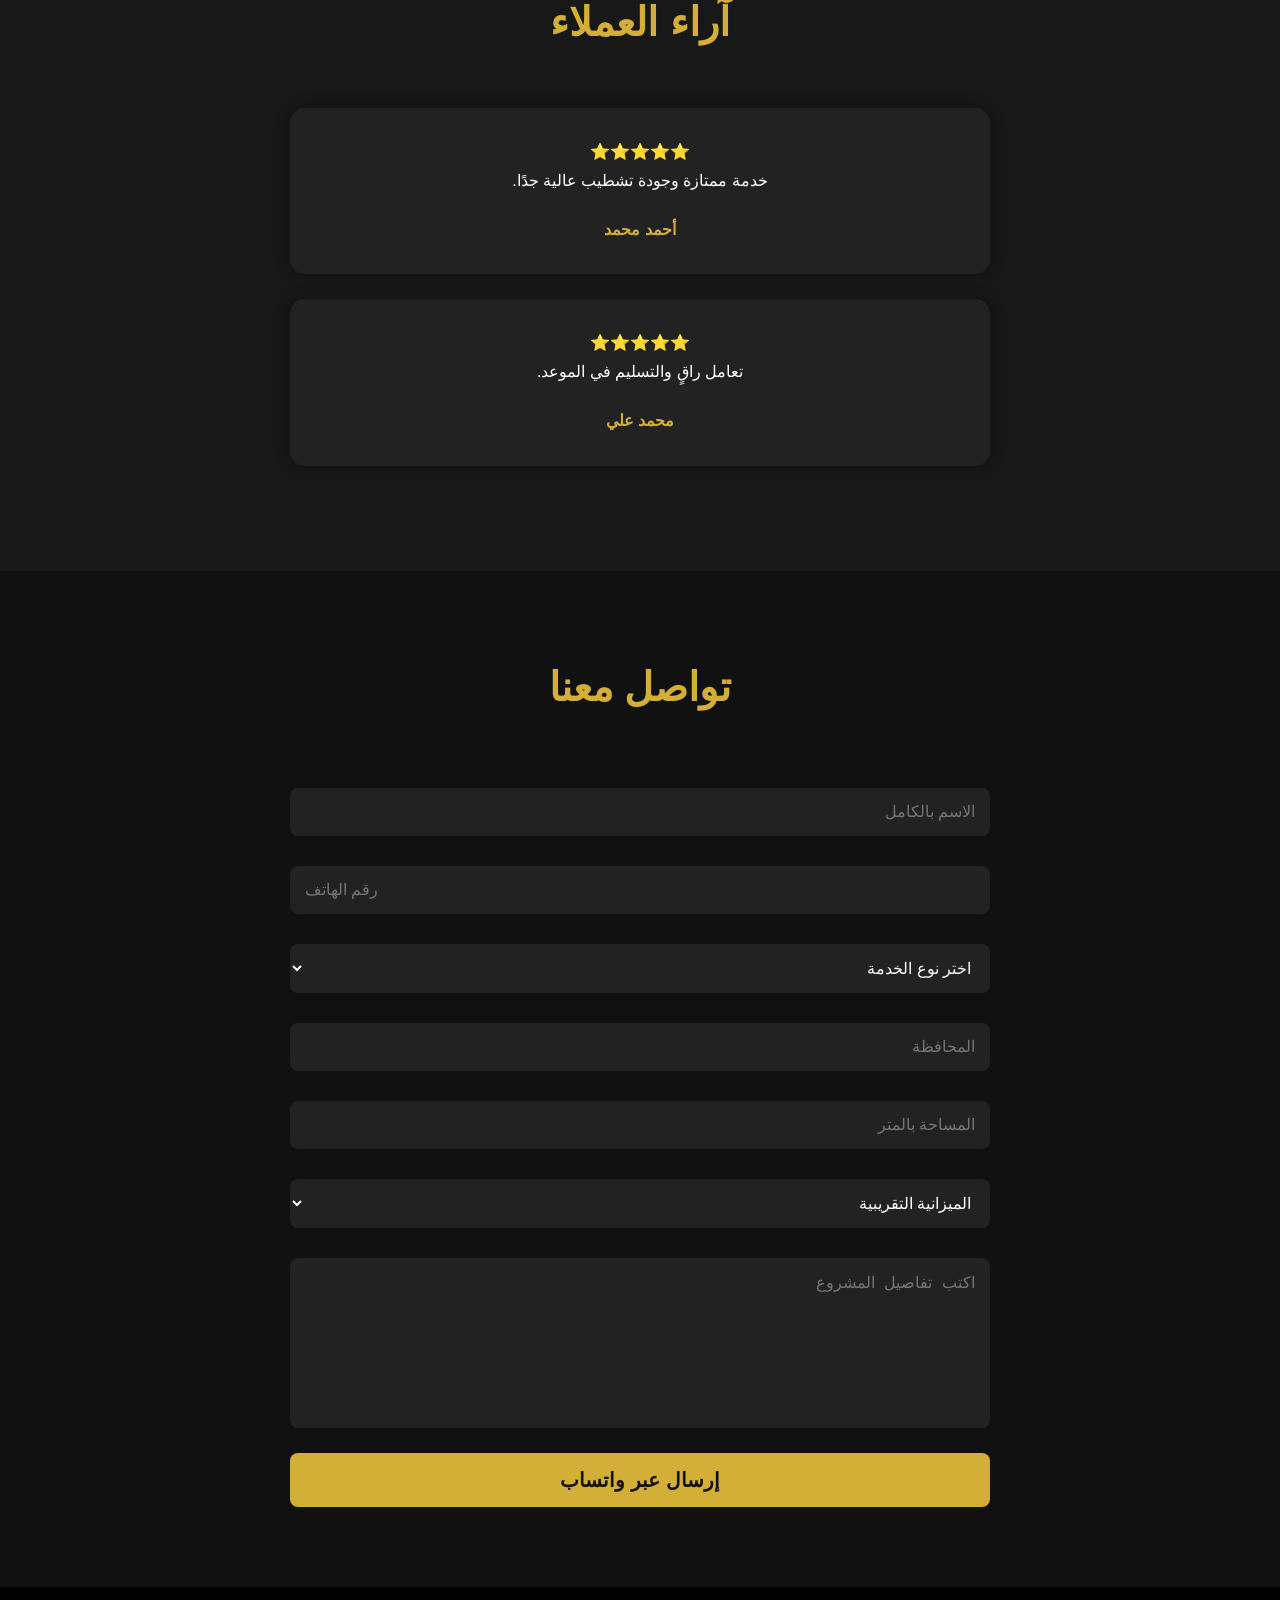
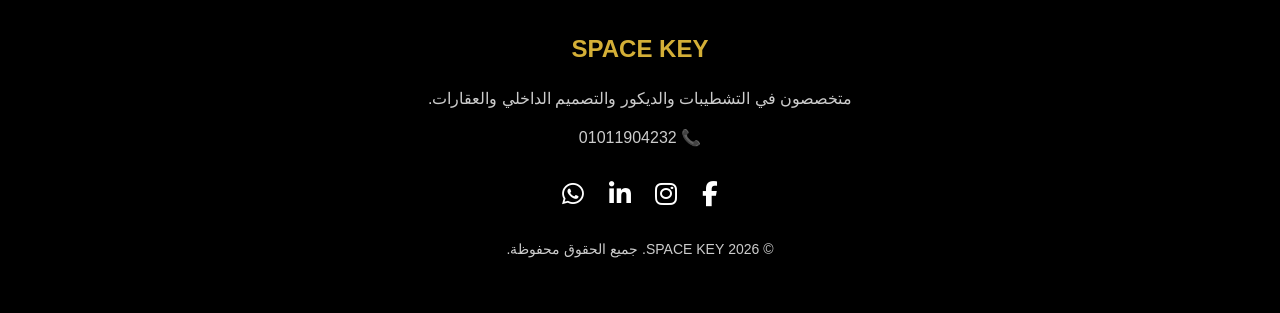
==== commit 358329e1: "Add files via upload" ====
--- a/index.html
+++ b/index.html
@@ -2,146 +2,243 @@
 <html lang="ar" dir="rtl">
 
 <head>
-    <meta charset="UTF-8">
-    <meta name="viewport" content="width=device-width, initial-scale=1.0">
-    <title>SPACE KEY | التشطيبات والاستثمار العقاري</title>
-    <script src="script.js"></script>
-    <link rel="stylesheet" href="style.css">
-
-    <link rel="stylesheet"
-        href="https://cdnjs.cloudflare.com/ajax/libs/font-awesome/6.5.2/css/all.min.css">
+
+<meta charset="UTF-8">
+<meta name="viewport" content="width=device-width, initial-scale=1.0">
+
+<title>SPACE KEY | تشطيبات وديكور وعقارات</title>
+
+<link rel="stylesheet" href="style.css">
+
+<link rel="stylesheet"
+href="https://cdnjs.cloudflare.com/ajax/libs/font-awesome/6.5.2/css/all.min.css">
+
 </head>
 
 <body>
 
+<!-- Header -->
+
 <header>
 
-    <img src="images/logo.png" class="logo-img" alt="SPACE KEY">
-
-    <h1 class="logo-text">
-        SPACE <span>KEY</span>
-    </h1>
-
-    <p class="domain">
-        www.spacekey-eg.com
-    </p>
-
-    <nav>
-
-        <a href="#home">الرئيسية</a>
-
-        <a href="#about">من نحن</a>
-
-        <a href="#services">الخدمات</a>
-        <section id="projects" class="projects">
-
-    <h2>معرض أعمالنا</h2>
-
-    <div class="gallery">
+<div class="logo">
+
+<img src="images/logo.png" alt="SPACE KEY">
+
+<h1>SPACE <span>KEY</span></h1>
+
+</div>
+
+<nav>
+
+<ul>
+
+<li><a href="#home">الرئيسية</a></li>
+
+<li><a href="#about">من نحن</a></li>
+
+<li><a href="#services">الخدمات</a></li>
+
+<li><a href="#projects">الأعمال</a></li>
+
+<li><a href="#contact">تواصل معنا</a></li>
+
+</ul>
+
+</nav>
+
+</header>
+
+<!-- Hero -->
+
+<section class="hero" id="home">
+
+<div class="overlay">
+
+<h2>نجعل حلمك حقيقة</h2>
+
+<p>
+
+تشطيبات - تصميم داخلي - بيع وشراء العقارات
+
+</p>
+
+<a href="#contact" class="btn">
+احجز معاينة مجانية
+</a>
+
+<a href="https://wa.me/201011904232"
+class="btn2" target="_blank">
+
+<i class="fa-brands fa-whatsapp"></i>
+
+تواصل عبر واتساب
+
+</a>
+
+</div>
+
+</section>
+
+<!-- About -->
+
+<section id="about">
+
+<h2>من نحن</h2>
+
+<p>
+
+SPACE KEY شركة متخصصة في أعمال التشطيبات والديكور
+والتصميم الداخلي وبيع وشراء العقارات بأعلى جودة
+وأفضل الأسعار.
+
+</p>
+
+</section>
+<!-- Services -->
+
+<section id="services">
+
+    <h2 class="section-title">خدماتنا</h2>
+
+    <div class="services-container">
+
+        <div class="service-card">
+            <i class="fa-solid fa-building"></i>
+            <h3>تشطيب شقق</h3>
+            <p>تشطيب كامل بأحدث التصميمات وأفضل الخامات.</p>
+        </div>
+
+        <div class="service-card">
+            <i class="fa-solid fa-house"></i>
+            <h3>تشطيب فلل</h3>
+            <p>تشطيبات فاخرة تناسب جميع الأذواق.</p>
+        </div>
+
+        <div class="service-card">
+            <i class="fa-solid fa-couch"></i>
+            <h3>تصميم داخلي</h3>
+            <p>تصميمات مودرن وكلاسيك باحترافية.</p>
+        </div>
+
+        <div class="service-card">
+            <i class="fa-solid fa-city"></i>
+            <h3>بيع وشراء العقارات</h3>
+            <p>أفضل الفرص العقارية بأفضل الأسعار.</p>
+        </div>
+
+    </div>
+
+</section>
+
+<!-- Projects -->
+
+<section id="projects">
+
+    <h2 class="section-title">معرض الأعمال</h2>
+
+    <div class="projects-container">
 
         <img src="images/project1.jpg" alt="مشروع 1">
-
         <img src="images/project2.jpg" alt="مشروع 2">
-
         <img src="images/project3.jpg" alt="مشروع 3">
-
         <img src="images/project4.jpg" alt="مشروع 4">
 
     </div>
 
 </section>
 
+<!-- Statistics -->
+
 <section class="stats">
 
-    <div class="stat">
-        <h3>+250</h3>
-        <p>مشروع مكتمل</p>
-    </div>
-
-    <div class="stat">
-        <h3>+180</h3>
+    <div class="stat-box">
+        <h2>250+</h2>
+        <p>مشروع منفذ</p>
+    </div>
+
+    <div class="stat-box">
+        <h2>180+</h2>
         <p>عميل سعيد</p>
     </div>
 
-    <div class="stat">
-        <h3>10+</h3>
+    <div class="stat-box">
+        <h2>10+</h2>
         <p>سنوات خبرة</p>
     </div>
 
 </section>
 
+<!-- Testimonials -->
+
 <section class="testimonials">
 
-    <h2>آراء عملائنا</h2>
-
-    <div class="cards">
-
-        <div class="card">
-            <p>
-                خدمة ممتازة وجودة تشطيب رائعة.
-            </p>
-            <h4>★★★★★</h4>
-        </div>
-
-        <div class="card">
-            <p>
-                فريق محترف والتسليم كان في الموعد.
-            </p>
-            <h4>★★★★★</h4>
-        </div>
-
-        <div class="card">
-            <p>
-                أفضل شركة تعاملت معها في التشطيبات.
-            </p>
-            <h4>★★★★★</h4>
-        </div>
-
-    </div>
-
-</section>
-
-<section id="contact" class="contact">
-<form id="contactForm">
-
-<input type="text" id="name" placeholder="الاسم بالكامل" required>
-
-<input type="tel" id="phone" placeholder="رقم الهاتف" required>
-
-<select id="service" required>
-    <option value="">اختر نوع الخدمة</option>
-    <option>تشطيب شقة</option>
-    <option>تشطيب فيلا</option>
-    <option>تشطيب مكتب</option>
-    <option>تشطيب محل تجاري</option>
-    <option>تصميم داخلي</option>
-    <option>بيع عقار</option>
-    <option>شراء عقار</option>
-    <option>استثمار عقاري</option>
-</select>
-
-<input type="text" id="city" placeholder="المحافظة / المدينة">
-
-<input type="number" id="area" placeholder="المساحة بالمتر">
-
-<select id="budget">
-    <option value="">الميزانية التقريبية</option>
-    <option>أقل من 250 ألف</option>
-    <option>250 - 500 ألف</option>
-    <option>500 ألف - مليون</option>
-    <option>أكثر من مليون</option>
-</select>
-
-<textarea id="message" placeholder="اكتب تفاصيل المشروع"></textarea>
-
-<button type="submit">
-إرسال عبر واتساب
-</button>
-
-</form>>
-    
-
-</section>
+    <h2 class="section-title">آراء العملاء</h2>
+
+    <div class="testimonial-card">
+        ⭐⭐⭐⭐⭐
+        <p>
+            خدمة ممتازة وجودة تشطيب عالية جدًا.
+        </p>
+        <h4>أحمد محمد</h4>
+    </div>
+
+    <div class="testimonial-card">
+        ⭐⭐⭐⭐⭐
+        <p>
+            تعامل راقٍ والتسليم في الموعد.
+        </p>
+        <h4>محمد علي</h4>
+    </div>
+
+</section>
+<!-- Contact -->
+
+<section id="contact">
+
+    <h2 class="section-title">تواصل معنا</h2>
+
+    <form id="contactForm">
+
+        <input type="text" id="name" placeholder="الاسم بالكامل" required>
+
+        <input type="tel" id="phone" placeholder="رقم الهاتف" required>
+
+        <select id="service" required>
+            <option value="">اختر نوع الخدمة</option>
+            <option>تشطيب شقة</option>
+            <option>تشطيب فيلا</option>
+            <option>تشطيب مكتب</option>
+            <option>تشطيب محل</option>
+            <option>تصميم داخلي</option>
+            <option>بيع عقار</option>
+            <option>شراء عقار</option>
+            <option>استثمار عقاري</option>
+        </select>
+
+        <input type="text" id="city" placeholder="المحافظة">
+
+        <input type="number" id="area" placeholder="المساحة بالمتر">
+
+        <select id="budget">
+            <option value="">الميزانية التقريبية</option>
+            <option>أقل من 250 ألف</option>
+            <option>250 - 500 ألف</option>
+            <option>500 ألف - مليون</option>
+            <option>أكثر من مليون</option>
+        </select>
+
+        <textarea id="message" placeholder="اكتب تفاصيل المشروع"></textarea>
+
+        <button type="submit">
+            إرسال عبر واتساب
+        </button>
+
+    </form>
+
+</section>
+
+<!-- WhatsApp Floating Button -->
 
 <a href="https://wa.me/201011904232"
 class="whatsapp"
@@ -151,136 +248,45 @@
 
 </a>
 
+<!-- Footer -->
+
 <footer>
 
-    <h3>SPACE KEY</h3>
-
-    <p>
-
-        التشطيبات - التصميم الداخلي - الاستثمار العقاري
-
-    </p>
-
-    <div class="social">
-
-        <a href="#"><i class="fa-brands fa-facebook"></i></a>
-
-        <a href="#"><i class="fa-brands fa-instagram"></i></a>
-
-        <a href="#"><i class="fa-brands fa-linkedin"></i></a>
-
-    </div>
-
-    <p>
-
-        © 2026 جميع الحقوق محفوظة لشركة SPACE KEY
-
-    </p>
+    <div class="footer-content">
+
+        <h2>SPACE KEY</h2>
+
+        <p>
+            متخصصون في التشطيبات والديكور والتصميم الداخلي والعقارات.
+        </p>
+
+        <p>
+            📞 01011904232
+        </p>
+
+        <div class="social">
+
+            <a href="#"><i class="fab fa-facebook-f"></i></a>
+
+            <a href="#"><i class="fab fa-instagram"></i></a>
+
+            <a href="#"><i class="fab fa-linkedin-in"></i></a>
+
+            <a href="https://wa.me/201011904232">
+                <i class="fab fa-whatsapp"></i>
+            </a>
+
+        </div>
+
+        <p class="copy">
+            © 2026 SPACE KEY. جميع الحقوق محفوظة.
+        </p>
+
+    </div>
 
 </footer>
 
 <script src="script.js"></script>
 
 </body>
-
-</html>
-
-        <a href="#projects">المشاريع</a>
-
-        <a href="#contact">تواصل</a>
-
-    </nav>
-
-</header>
-
-<section class="hero" id="home">
-
-    <div class="overlay">
-
-        <h2>
-            نصنع مساحات تعكس ذوقك
-        </h2>
-
-        <p>
-
-            شركة SPACE KEY متخصصة فى التشطيبات
-            والتصميم الداخلى والاستثمار العقارى
-            بأعلى جودة وأفضل الأسعار.
-
-        </p>
-
-        <a href="#contact" class="btn">
-            اطلب معاينة مجانية
-        </a>
-
-    </div>
-
-</section>
-
-<section id="about" class="about">
-
-    <h2>من نحن</h2>
-
-    <p>
-
-        نحن شركة متخصصة فى التشطيبات الداخلية
-        والتصميم والاستثمار العقارى.
-
-        نؤمن أن كل مشروع يجب أن يعبر عن شخصية
-        العميل ويجمع بين الجودة والفخامة.
-
-    </p>
-
-</section>
-
-<section id="services" class="services">
-
-<h2>خدماتنا</h2>
-
-<div class="cards">
-
-<div class="card">
-
-<i class="fa-solid fa-house"></i>
-
-<h3>تشطيبات</h3>
-
-<p>
-
-تشطيبات شقق وفيلات بأفضل الخامات.
-
-</p>
-
-</div>
-
-<div class="card">
-
-<i class="fa-solid fa-pen-ruler"></i>
-
-<h3>تصميم داخلى</h3>
-
-<p>
-
-تصميمات مودرن وكلاسيك.
-
-</p>
-
-</div>
-
-<div class="card">
-
-<i class="fa-solid fa-building"></i>
-
-<h3>استثمار عقارى</h3>
-
-<p>
-
-بيع وشراء وإدارة العقارات.
-
-</p>
-
-</div>
-
-</div>
-
-</section>+</html>
--- a/style.css
+++ b/style.css
@@ -1,281 +1,481 @@
-/* إعدادات عامة */
+/* ===========================
+   SPACE KEY
+=========================== */
 
 *{
-margin:0;
-padding:0;
-box-sizing:border-box;
-font-family:Tahoma,sans-serif;
-scroll-behavior:smooth;
+    margin:0;
+    padding:0;
+    box-sizing:border-box;
+    scroll-behavior:smooth;
 }
 
 body{
-background:#111;
-color:#fff;
-line-height:1.8;
+    font-family:Tahoma,Arial,sans-serif;
+    background:#111;
+    color:#fff;
+    line-height:1.8;
+}
+
+img{
+    max-width:100%;
+    display:block;
+}
+
+a{
+    text-decoration:none;
+}
+
+ul{
+    list-style:none;
 }
 
 /* Header */
 
 header{
-background:#000;
-text-align:center;
-padding:20px;
-border-bottom:3px solid #D4AF37;
-position:sticky;
-top:0;
-z-index:1000;
-}
-
-.logo-img{
-width:110px;
-display:block;
-margin:auto;
-}
-
-.logo-text{
-font-size:40px;
-font-weight:bold;
-margin-top:10px;
-}
-
-.logo-text span{
-color:#D4AF37;
-}
-
-.domain{
-color:#aaa;
-margin:10px 0;
-}
-
-nav{
-margin-top:20px;
+    position:fixed;
+    top:0;
+    right:0;
+    width:100%;
+    padding:15px 8%;
+    display:flex;
+    justify-content:space-between;
+    align-items:center;
+    background:#111;
+    z-index:1000;
+    box-shadow:0 2px 15px rgba(0,0,0,.4);
+}
+
+.logo{
+    display:flex;
+    align-items:center;
+    gap:12px;
+}
+
+.logo img{
+    width:60px;
+}
+
+.logo h1{
+    color:#fff;
+    font-size:28px;
+}
+
+.logo span{
+    color:#d4af37;
+}
+
+nav ul{
+    display:flex;
+    gap:25px;
 }
 
 nav a{
-color:#fff;
-text-decoration:none;
-margin:0 15px;
-font-size:18px;
-transition:.3s;
+    color:#fff;
+    font-size:18px;
+    transition:.3s;
 }
 
 nav a:hover{
-color:#D4AF37;
+    color:#d4af37;
 }
 
 /* Hero */
 
 .hero{
-height:100vh;
-background:url(images/hero.jpg) center center/cover;
-display:flex;
-justify-content:center;
-align-items:center;
-text-align:center;
+    height:100vh;
+    background:url("images/hero.jpg") center center/cover;
+    display:flex;
+    justify-content:center;
+    align-items:center;
+    text-align:center;
 }
 
 .overlay{
-background:rgba(0,0,0,.65);
-padding:50px;
-width:100%;
+    background:rgba(0,0,0,.65);
+    width:100%;
+    height:100%;
+    display:flex;
+    flex-direction:column;
+    justify-content:center;
+    align-items:center;
+    padding:20px;
 }
 
 .hero h2{
-font-size:55px;
-margin-bottom:20px;
+    font-size:60px;
+    color:#d4af37;
 }
 
 .hero p{
-font-size:22px;
-margin-bottom:30px;
+    font-size:22px;
+    margin:20px 0;
+}
+
+.btn,
+.btn2{
+    padding:15px 35px;
+    border-radius:8px;
+    margin:10px;
+    font-size:18px;
+    transition:.3s;
 }
 
 .btn{
-display:inline-block;
-background:#D4AF37;
-color:#000;
-padding:15px 35px;
-border-radius:8px;
-text-decoration:none;
-font-weight:bold;
-transition:.3s;
+    background:#d4af37;
+    color:#111;
 }
 
 .btn:hover{
-background:#fff;
-}
-
-/* الأقسام */
+    background:#fff;
+}
+
+.btn2{
+    background:#25D366;
+    color:#fff;
+}
+
+.btn2:hover{
+    transform:scale(1.05);
+}
+/* ===========================
+   About
+=========================== */
 
 section{
-padding:80px 10%;
-}
-
-section h2{
-text-align:center;
-margin-bottom:40px;
-font-size:38px;
-color:#D4AF37;
-}
-
-/* الخدمات */
-
-.cards{
-display:grid;
-grid-template-columns:repeat(auto-fit,minmax(260px,1fr));
-gap:30px;
-}
-
-.card{
-background:#1d1d1d;
-padding:30px;
-border-radius:15px;
-text-align:center;
-transition:.4s;
-}
-
-.card:hover{
-transform:translateY(-10px);
-box-shadow:0 0 20px #D4AF37;
-}
-
-.card i{
-font-size:50px;
-color:#D4AF37;
-margin-bottom:20px;
-}
-
-/* معرض الصور */
-
-.gallery{
-display:grid;
-grid-template-columns:repeat(auto-fit,minmax(250px,1fr));
-gap:20px;
-}
-
-.gallery img{
-width:100%;
-border-radius:12px;
-transition:.4s;
-}
-
-.gallery img:hover{
-transform:scale(1.05);
-}
-
-/* الإحصائيات */
+    padding:80px 10%;
+}
+
+.section-title{
+    text-align:center;
+    font-size:40px;
+    color:#d4af37;
+    margin-bottom:50px;
+}
+
+#about{
+    text-align:center;
+    background:#181818;
+}
+
+#about p{
+    max-width:900px;
+    margin:auto;
+    font-size:20px;
+    color:#ddd;
+}
+
+/* ===========================
+   Services
+=========================== */
+
+.services-container{
+    display:grid;
+    grid-template-columns:repeat(auto-fit,minmax(250px,1fr));
+    gap:30px;
+}
+
+.service-card{
+    background:#1f1f1f;
+    padding:35px 25px;
+    border-radius:15px;
+    text-align:center;
+    transition:.4s;
+    border:1px solid transparent;
+}
+
+.service-card:hover{
+    transform:translateY(-10px);
+    border-color:#d4af37;
+    box-shadow:0 0 20px rgba(212,175,55,.4);
+}
+
+.service-card i{
+    font-size:55px;
+    color:#d4af37;
+    margin-bottom:20px;
+}
+
+.service-card h3{
+    margin-bottom:15px;
+    font-size:24px;
+}
+
+.service-card p{
+    color:#ccc;
+}
+
+/* ===========================
+   Projects
+=========================== */
+
+.projects-container{
+    display:grid;
+    grid-template-columns:repeat(auto-fit,minmax(280px,1fr));
+    gap:25px;
+}
+
+.projects-container img{
+    width:100%;
+    height:260px;
+    object-fit:cover;
+    border-radius:15px;
+    cursor:pointer;
+    transition:.4s;
+}
+
+.projects-container img:hover{
+    transform:scale(1.05);
+    box-shadow:0 0 20px rgba(212,175,55,.5);
+}
+
+/* ===========================
+   Statistics
+=========================== */
 
 .stats{
-display:flex;
-justify-content:space-around;
-text-align:center;
-background:#000;
-}
-
-.stat h3{
-font-size:45px;
-color:#D4AF37;
-}
-
-/* نموذج التواصل */
-
-form{
-max-width:700px;
-margin:auto;
-display:flex;
-flex-direction:column;
-gap:15px;
-}
-
-form input,
-form textarea{
-padding:15px;
-border:none;
-border-radius:8px;
-font-size:18px;
-}
-
-form textarea{
-height:150px;
-resize:none;
-}
-
-form button{
-background:#D4AF37;
-color:#000;
-padding:15px;
-border:none;
-font-size:20px;
-cursor:pointer;
-border-radius:8px;
-}
-
-form button:hover{
-background:#fff;
-}
-form input,
-form select,
-form textarea{
+    background:#000;
+    display:flex;
+    justify-content:space-around;
+    flex-wrap:wrap;
+    text-align:center;
+    padding:60px 20px;
+}
+
+.stat-box{
+    margin:20px;
+}
+
+.stat-box h2{
+    color:#d4af37;
+    font-size:55px;
+}
+
+.stat-box p{
+    font-size:20px;
+}
+
+/* ===========================
+   Testimonials
+=========================== */
+
+.testimonials{
+    background:#181818;
+}
+
+.testimonial-card{
+    max-width:700px;
+    margin:25px auto;
+    background:#222;
+    padding:30px;
+    border-radius:15px;
+    text-align:center;
+    box-shadow:0 0 15px rgba(0,0,0,.3);
+}
+
+.testimonial-card h4{
+    color:#d4af37;
+    margin-top:20px;
+}
+/* ===========================
+   Contact
+=========================== */
+
+#contact{
+    background:#111;
+}
+
+#contact form{
+    max-width:700px;
+    margin:auto;
+}
+
+#contact input,
+#contact select,
+#contact textarea{
+
     width:100%;
     padding:15px;
+    margin:15px 0;
+    border:none;
+    border-radius:8px;
+    background:#222;
+    color:#fff;
+    font-size:16px;
+
+}
+
+#contact input:focus,
+#contact select:focus,
+#contact textarea:focus{
+
+    outline:2px solid #d4af37;
+
+}
+
+#contact textarea{
+
+    resize:none;
+    height:170px;
+
+}
+
+#contact button{
+
+    width:100%;
+    padding:15px;
+    border:none;
+    border-radius:8px;
+    background:#d4af37;
+    color:#111;
+    font-size:20px;
+    font-weight:bold;
+    cursor:pointer;
+    transition:.3s;
+
+}
+
+#contact button:hover{
+
+    background:#fff;
+
+}
+
+/* ===========================
+   WhatsApp
+=========================== */
+
+.whatsapp{
+
+    position:fixed;
+    left:20px;
+    bottom:20px;
+    width:60px;
+    height:60px;
+    background:#25D366;
+    color:#fff;
+    display:flex;
+    justify-content:center;
+    align-items:center;
+    border-radius:50%;
+    font-size:30px;
+    box-shadow:0 5px 20px rgba(0,0,0,.4);
+    z-index:9999;
+    transition:.3s;
+
+}
+
+.whatsapp:hover{
+
+    transform:scale(1.1);
+
+}
+
+/* ===========================
+   Footer
+=========================== */
+
+footer{
+
+    background:#000;
+    text-align:center;
+    padding:40px 20px;
+
+}
+
+.footer-content h2{
+
+    color:#d4af37;
+    margin-bottom:15px;
+
+}
+
+.footer-content p{
+
+    color:#ccc;
     margin:10px 0;
-    border:1px solid #ccc;
-    border-radius:8px;
-    font-size:16px;
-}
-/* زر واتساب */
+
+}
+
+.social{
+
+    margin:20px 0;
+
+}
+
+.social a{
+
+    color:#fff;
+    font-size:25px;
+    margin:0 10px;
+    transition:.3s;
+
+}
+
+.social a:hover{
+
+    color:#d4af37;
+
+}
+
+.copy{
+
+    margin-top:20px;
+    font-size:14px;
+    color:#888;
+
+}
+
+/* ===========================
+   Responsive
+=========================== */
+
+@media(max-width:768px){
+
+header{
+
+    flex-direction:column;
+    padding:15px;
+
+}
+
+nav ul{
+
+    flex-direction:column;
+    text-align:center;
+    margin-top:15px;
+
+}
+
+.hero h2{
+
+    font-size:38px;
+
+}
+
+.hero p{
+
+    font-size:18px;
+
+}
+
+.section-title{
+
+    font-size:30px;
+
+}
+
+.stats{
+
+    flex-direction:column;
+
+}
 
 .whatsapp{
-position:fixed;
-bottom:20px;
-left:20px;
-background:#25D366;
-width:60px;
-height:60px;
-display:flex;
-justify-content:center;
-align-items:center;
-border-radius:50%;
-color:#fff;
-font-size:35px;
-text-decoration:none;
-}
-
-
-/* Footer */
-
-footer{
-background:#000;
-padding:40px;
-text-align:center;
-}
-
-.social a{
-color:#D4AF37;
-font-size:28px;
-margin:0 10px;
-}
-
-/* الهاتف */
-
-@media(max-width:768px){
-
-.hero h2{
-font-size:35px;
-}
-
-.hero p{
-font-size:18px;
-}
-
-nav a{
-display:block;
-margin:10px 0;
-}
-
-.stats{
-flex-direction:column;
-gap:30px;
+
+    width:55px;
+    height:55px;
+    font-size:26px;
+
 }
 
 }
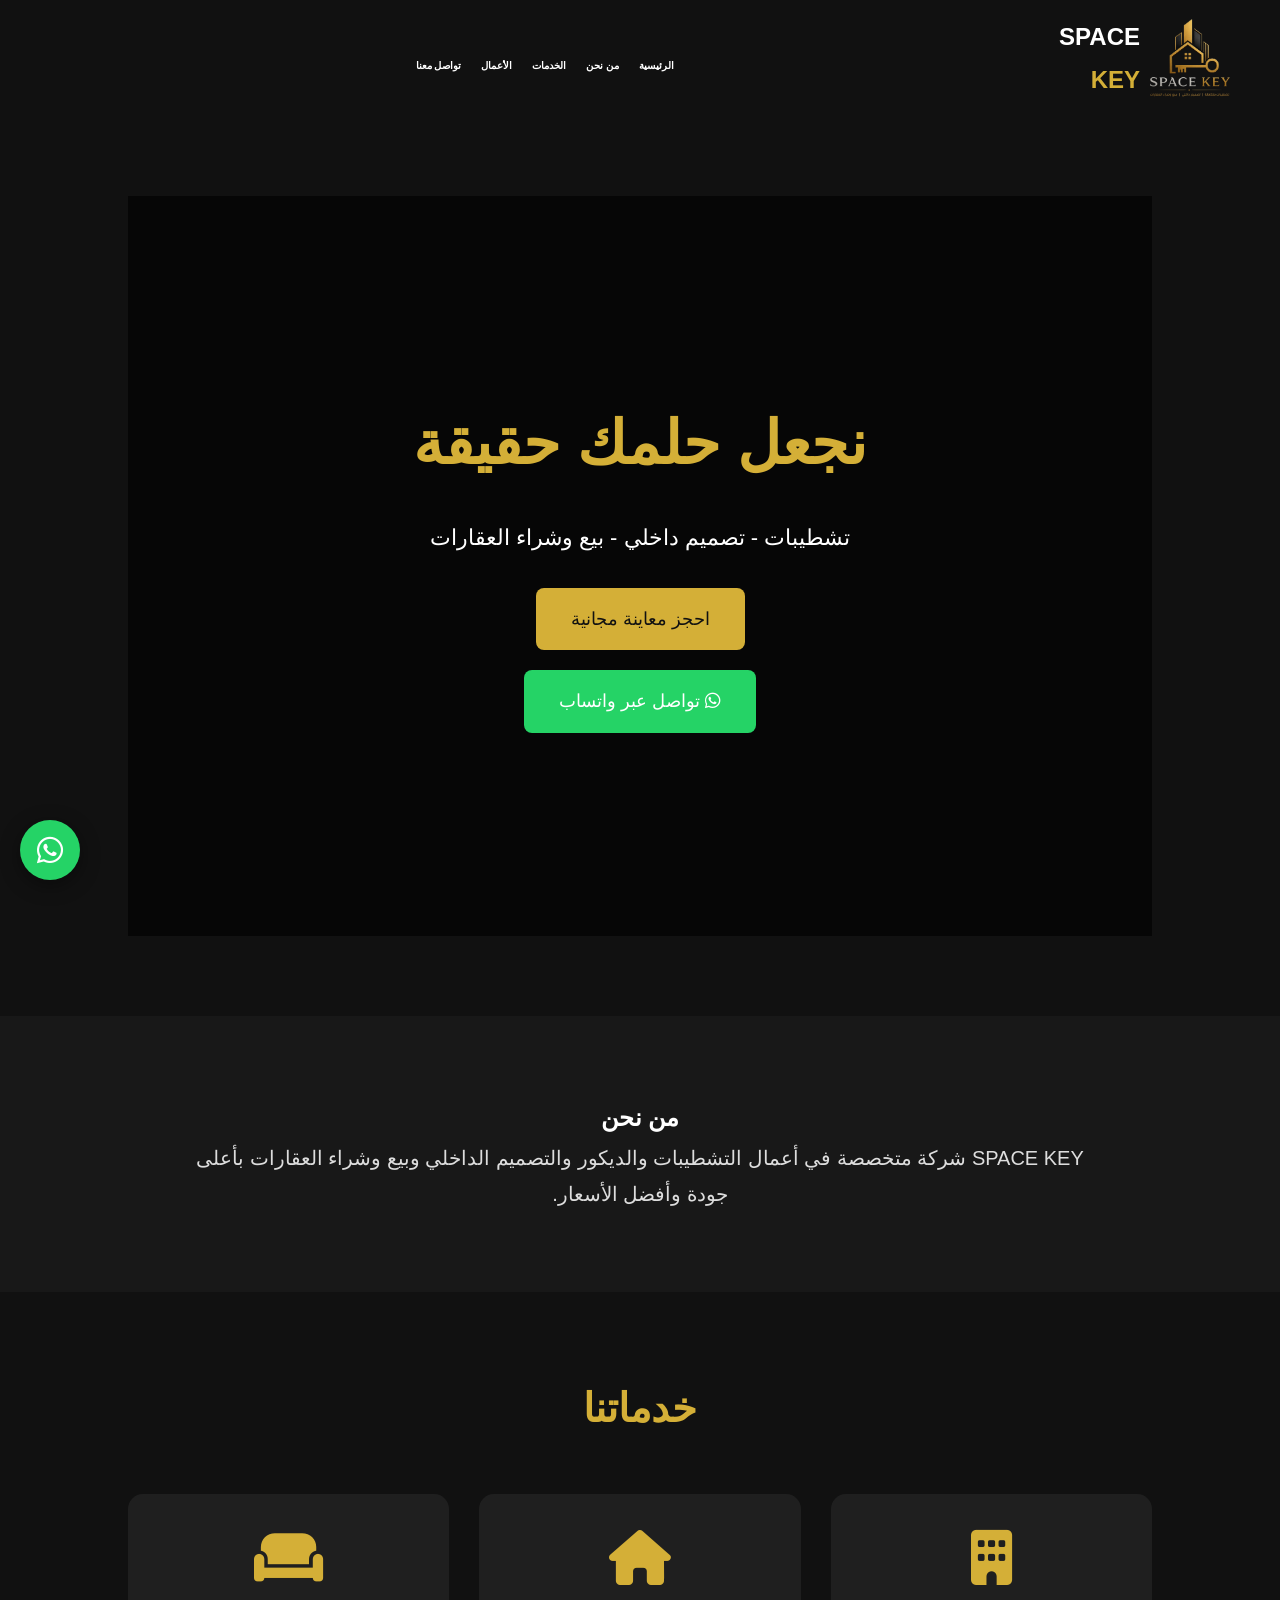
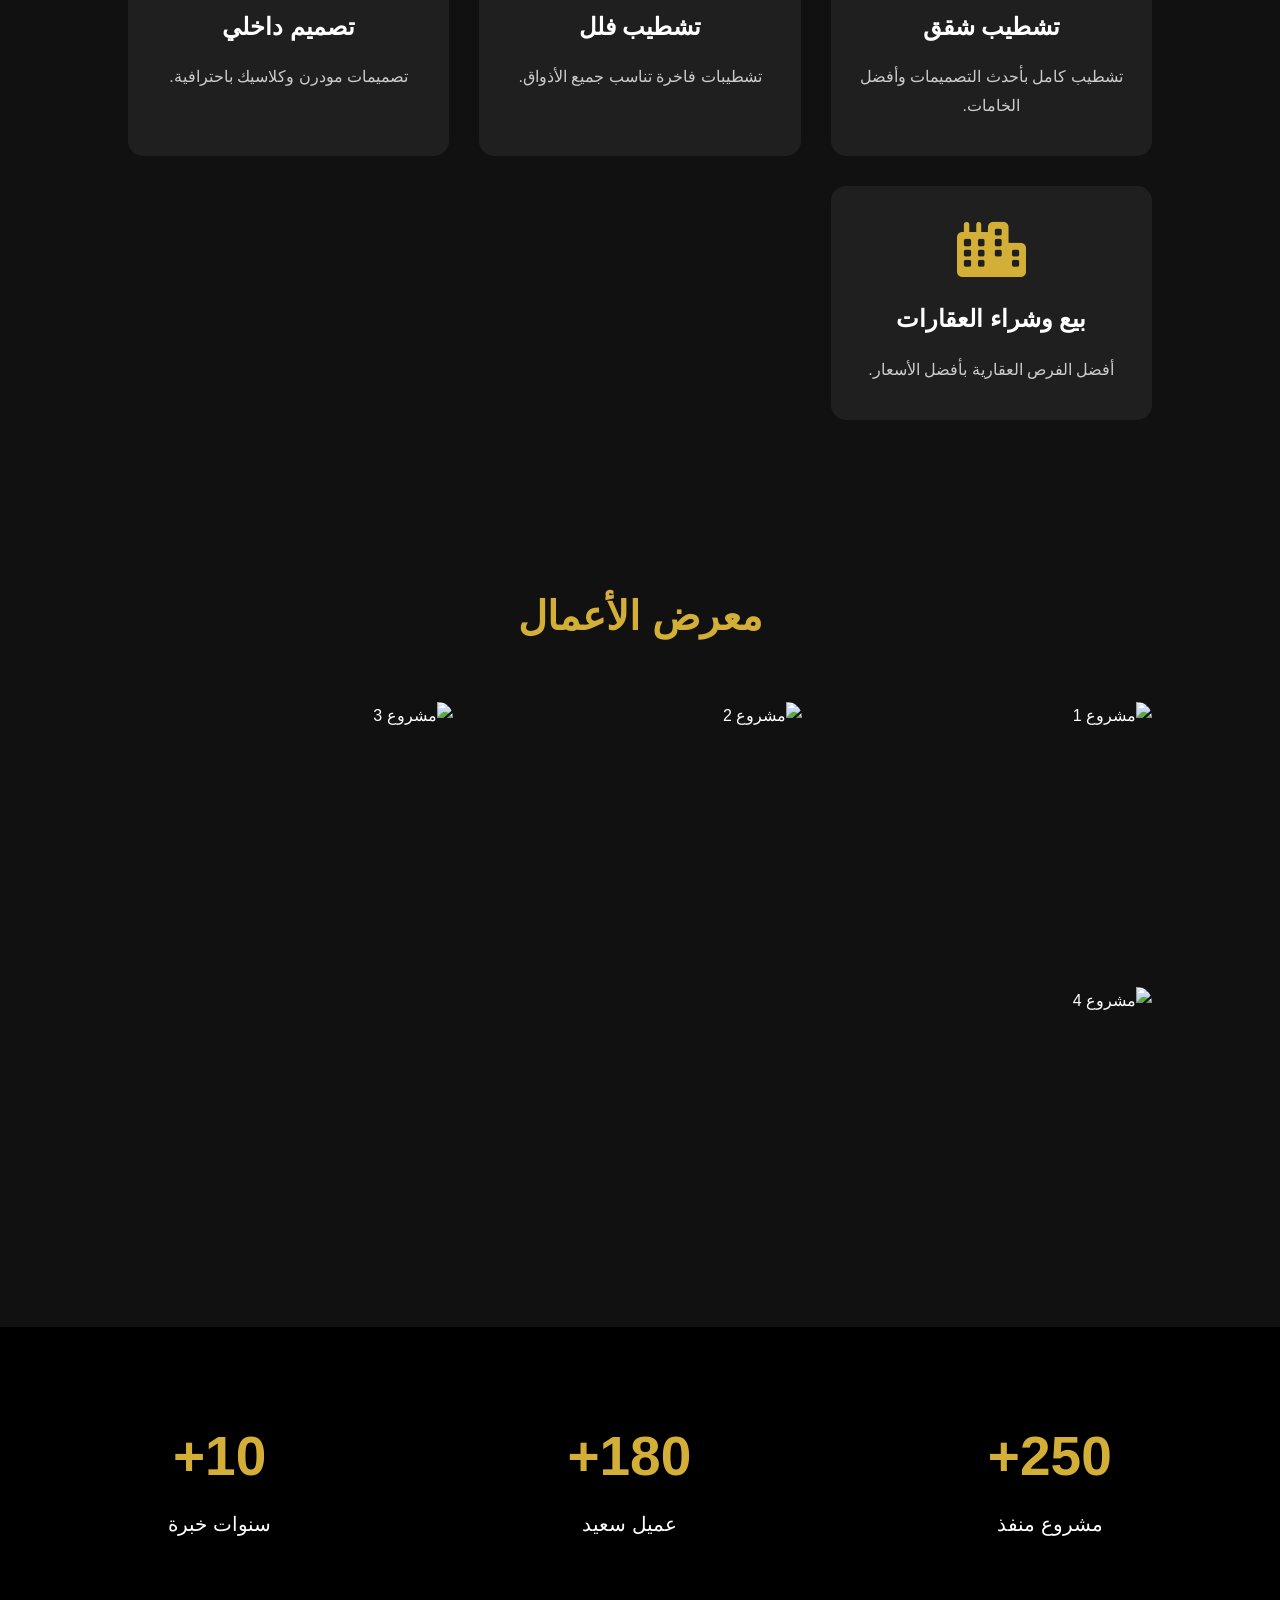
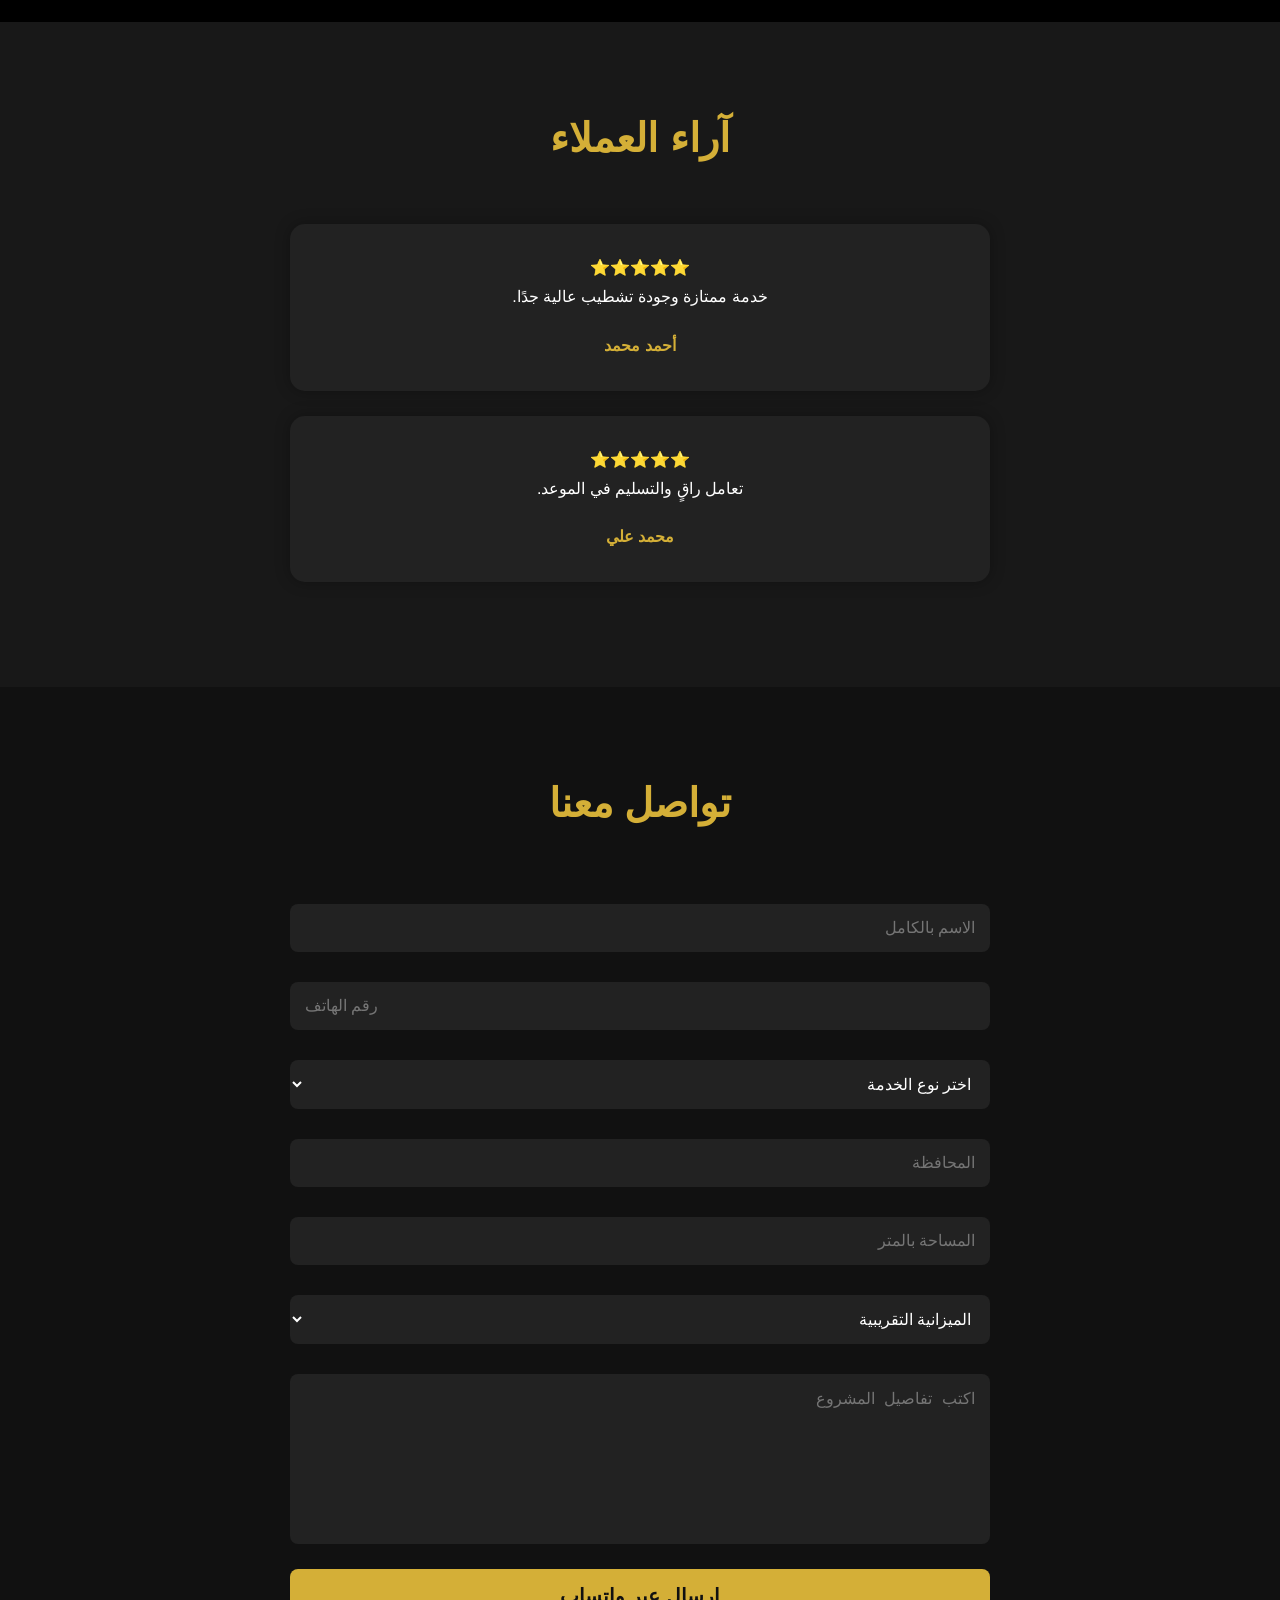
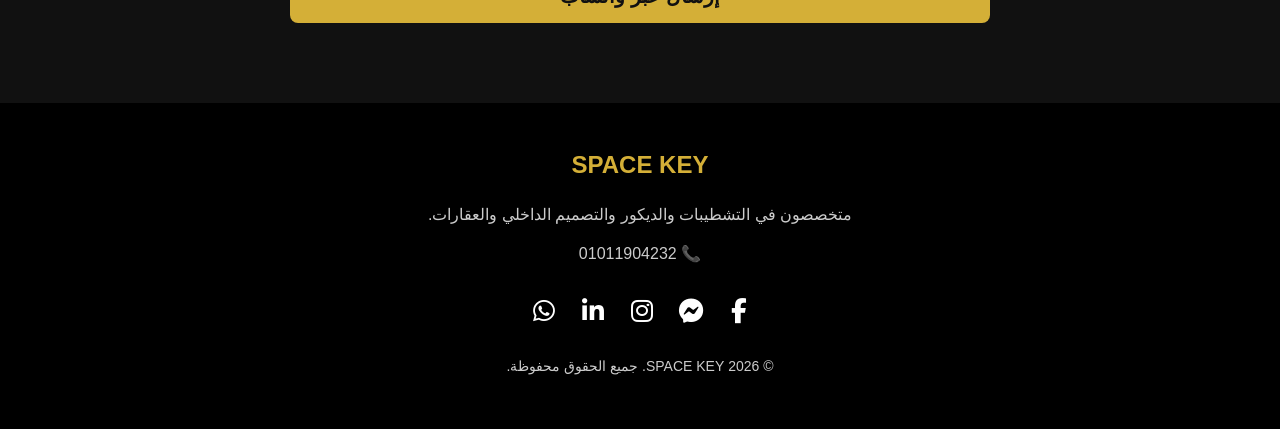
==== commit 6a552a80: "Add files via upload" ====
--- a/index.html
+++ b/index.html
@@ -264,19 +264,29 @@
             📞 01011904232
         </p>
 
-        <div class="social">
-
-            <a href="#"><i class="fab fa-facebook-f"></i></a>
-
-            <a href="#"><i class="fab fa-instagram"></i></a>
-
-            <a href="#"><i class="fab fa-linkedin-in"></i></a>
-
-            <a href="https://wa.me/201011904232">
-                <i class="fab fa-whatsapp"></i>
-            </a>
-
-        </div>
+            <div class="social">
+
+    <a href="https://www.facebook.com/SpacekeyModern" target="_blank">
+        <i class="fab fa-facebook-f"></i>
+    </a>
+
+    <a href="https://m.me/SpacekeyModern" target="_blank">
+        <i class="fab fa-facebook-messenger"></i>
+    </a>
+
+    <a href="#">
+        <i class="fab fa-instagram"></i>
+    </a>
+
+    <a href="#">
+        <i class="fab fa-linkedin-in"></i>
+    </a>
+
+    <a href="https://wa.me/201011904232" target="_blank">
+        <i class="fab fa-whatsapp"></i>
+    </a>
+
+</div>
 
         <p class="copy">
             © 2026 SPACE KEY. جميع الحقوق محفوظة.
--- a/style.css
+++ b/style.css
@@ -4,7 +4,7 @@
 
 *{
     margin:0;
-    padding:0;
+    padding:10;
     box-sizing:border-box;
     scroll-behavior:smooth;
 }
@@ -32,50 +32,66 @@
 /* Header */
 
 header{
-    position:fixed;
-    top:0;
-    right:0;
+    background:#000;
+    padding:15px 50px;
+    display:flex;
+    justify-content:space-between;
+    align-items:center;
+    direction:rtl;
+}
+
+/* اللوجو */
+.logo{
+    display:flex;
+    align-items:center;
+    gap:10px;
+}
+
+.logo img{
+    width:80px;
+}
+
+.logo h1{
+    color:#fff;
+    font-size:24px;
+    margin:0;
+}
+
+.logo span{
+    color:#d4af37;
+}
+
+nav{
     width:100%;
-    padding:15px 8%;
-    display:flex;
-    justify-content:space-between;
-    align-items:center;
-    background:#111;
-    z-index:1000;
-    box-shadow:0 2px 15px rgba(0,0,0,.4);
-}
-
-.logo{
-    display:flex;
-    align-items:center;
-    gap:12px;
-}
-
-.logo img{
-    width:60px;
-}
-
-.logo h1{
-    color:#fff;
-    font-size:28px;
-}
-
-.logo span{
-    color:#d4af37;
+    display:flex;
+    justify-content:center;
+    margin-top:15px;
 }
 
 nav ul{
     display:flex;
-    gap:25px;
-}
-
-nav a{
-    color:#fff;
-    font-size:18px;
-    transition:.3s;
-}
-
-nav a:hover{
+    flex-direction:row !important;
+    justify-content:center;
+    align-items:center;
+    list-style:none;
+    gap: 20px;
+    margin:0;
+    padding:0;
+}
+
+nav ul li{
+    display:inline-block;
+}
+
+nav ul li a{
+    display:block;
+    color:#fff;
+    text-decoration:none;
+    font-size:10px;
+    font-weight:600;
+}
+
+nav ul li a:hover{
     color:#d4af37;
 }
 
